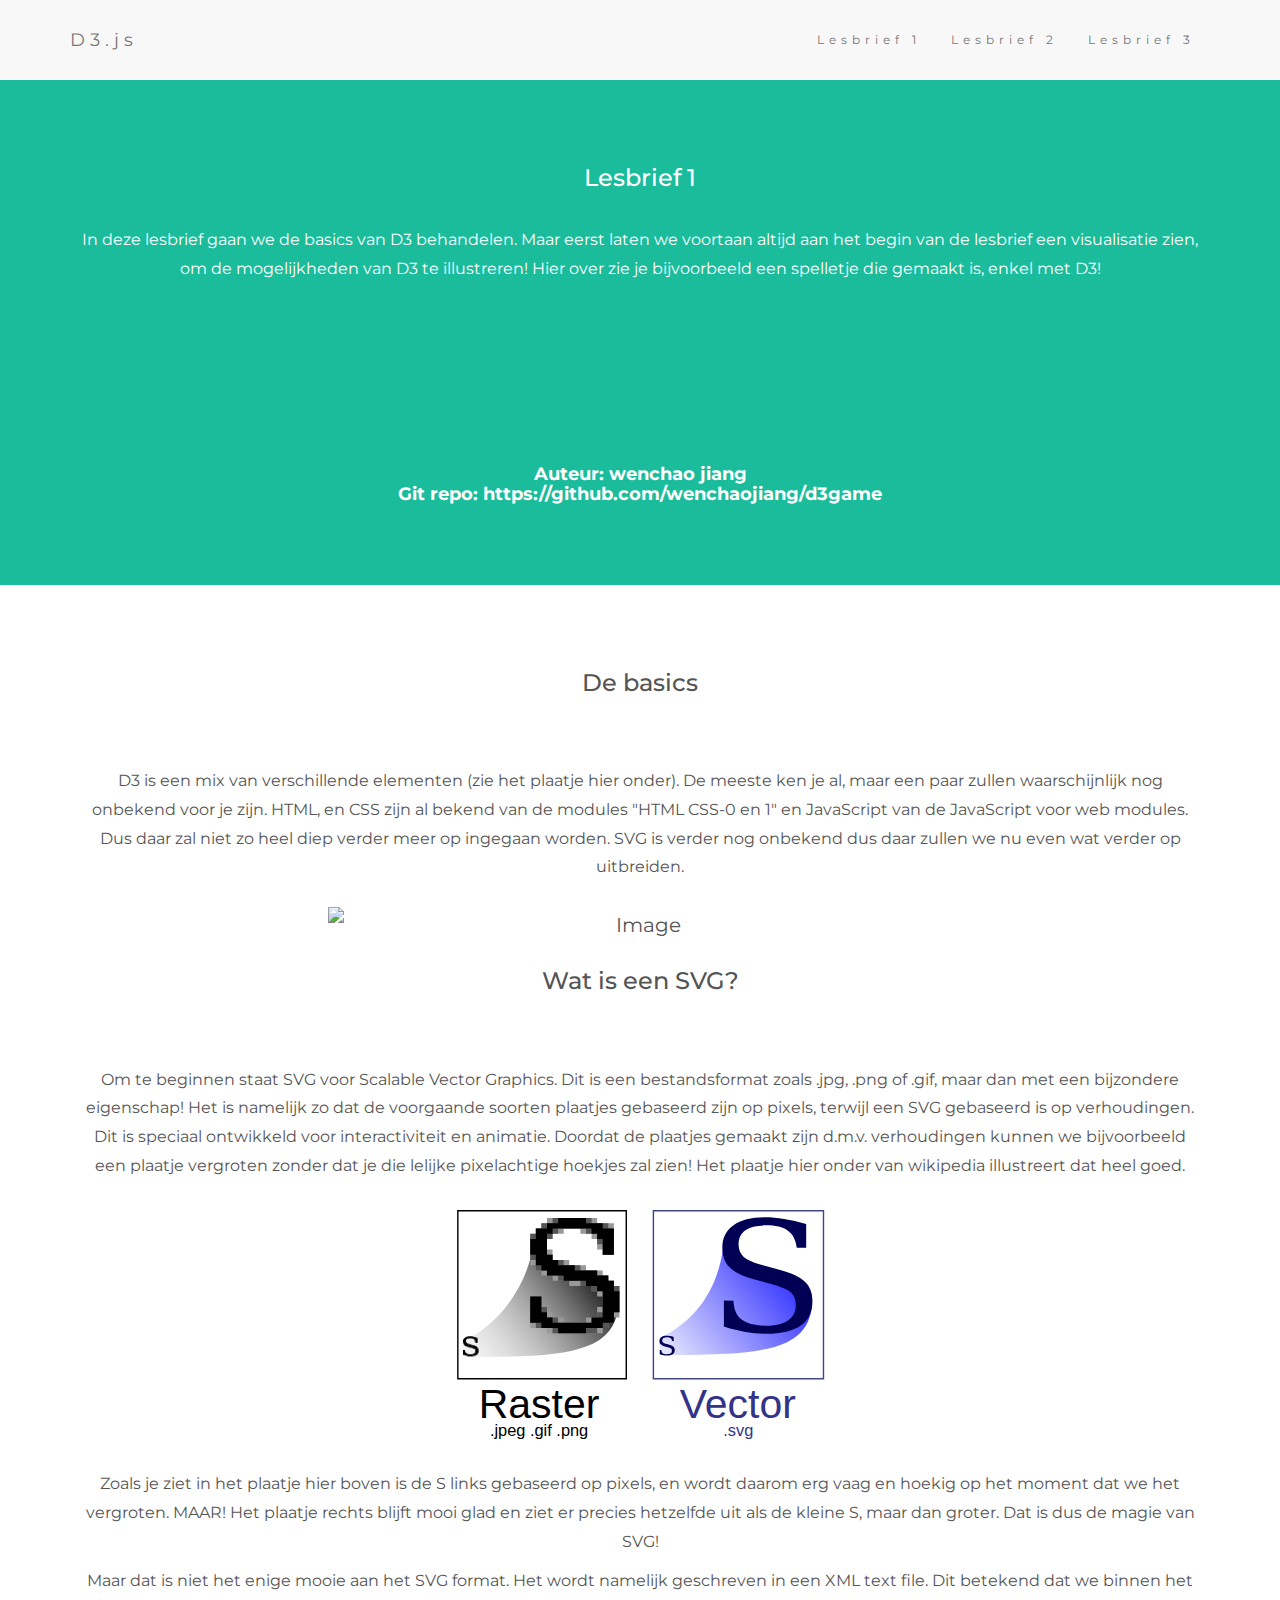
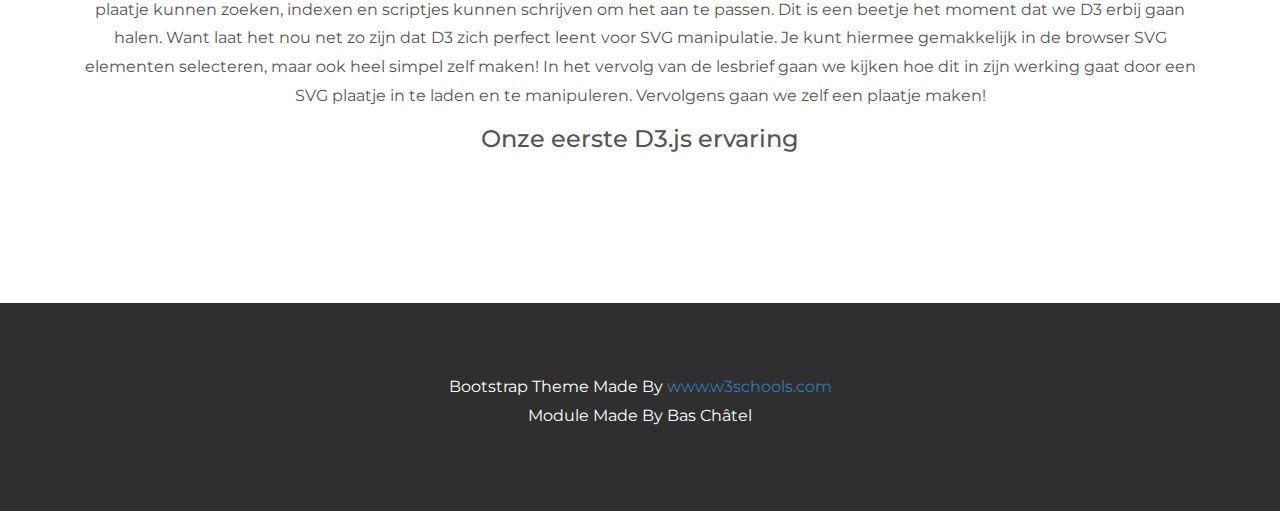
==== lesbrieven/lesbrief_1.html @ f6dfb0a8 "alles erop" ====
<!DOCTYPE html>
<html lang="en">
<head>
  <!-- Theme Made By www.w3schools.com - No Copyright -->
  <title>D3.js module</title>
  <meta charset="utf-8">
  <meta name="viewport" content="width=device-width, initial-scale=1">
  <link rel="stylesheet" href="https://maxcdn.bootstrapcdn.com/bootstrap/3.3.7/css/bootstrap.min.css">
  <link href="https://fonts.googleapis.com/css?family=Montserrat" rel="stylesheet">
  <script src="https://ajax.googleapis.com/ajax/libs/jquery/3.2.1/jquery.min.js"></script>
  <script src="https://maxcdn.bootstrapcdn.com/bootstrap/3.3.7/js/bootstrap.min.js"></script>
  <link rel="stylesheet" href="../css/style.css">
</head>
<body>

<!-- Navbar -->
<nav class="navbar navbar-default">
  <div class="container">
    <div class="navbar-header">
      <button type="button" class="navbar-toggle" data-toggle="collapse" data-target="#myNavbar">
        <span class="icon-bar"></span>
        <span class="icon-bar"></span>
        <span class="icon-bar"></span>
      </button>
      <a class="navbar-brand" href="../montessori_test.html">D3.js</a>
    </div>
    <div class="collapse navbar-collapse" id="myNavbar">
      <ul class="nav navbar-nav navbar-right">
        <li><a href="lesbrief_1.html">Lesbrief 1</a></li>
        <li><a href="lesbrief_2.html">Lesbrief 2</a></li>
        <li><a href="lesbrief_3.html">Lesbrief 3</a></li>
      </ul>
    </div>
  </div>
</nav>

<!-- First Container -->
<div class="container-fluid bg-1 text-center">
  <h3 class="margin">Lesbrief 1</h3>
  <p>In deze lesbrief gaan we de basics van D3 behandelen. Maar eerst laten we voortaan altijd aan het begin van de lesbrief een visualisatie zien, om de mogelijkheden van D3 te illustreren! Hier over zie je bijvoorbeeld een spelletje die gemaakt is, enkel met D3!</p>
  <svg id="game"></svg>
  <h4><strong>Auteur: wenchao jiang <br> Git repo: https://github.com/wenchaojiang/d3game </strong></h4>
  <script src="http://d3js.org/d3.v3.min.js" charset="utf-8"></script>
  <script src="http://ajax.googleapis.com/ajax/libs/jquery/1.11.0/jquery.min.js"></script>
  <script src="../js/d3_games.js" ></script>
</div>

<!-- Third Container (Grid) -->
<div class="container-fluid bg-3 text-center">
  <h3 class="margin">De basics</h3><br>
  <p>D3 is een mix van verschillende elementen (zie het plaatje hier onder). De meeste ken je al, maar een paar zullen waarschijnlijk nog onbekend voor je zijn. HTML, en CSS zijn al bekend van de modules "HTML CSS-0 en 1" en JavaScript van de JavaScript voor web modules. Dus daar zal niet zo heel diep verder meer op ingegaan worden. SVG is verder nog onbekend dus daar zullen we nu even wat verder op uitbreiden.</p>
  <img src="../images/d3_components.jpg" class="img-responsive d3_pics" style="width:50%" alt="Image">

  <h3 class="margin">Wat is een SVG?</h3><br>
  <p>Om te beginnen staat SVG voor Scalable Vector Graphics. Dit is een bestandsformat zoals .jpg, .png of .gif, maar dan met een bijzondere eigenschap! Het is namelijk zo dat de voorgaande soorten plaatjes gebaseerd zijn op pixels, terwijl een SVG gebaseerd is op verhoudingen. Dit is speciaal ontwikkeld voor interactiviteit en animatie. Doordat de plaatjes gemaakt zijn d.m.v. verhoudingen kunnen we bijvoorbeeld een plaatje vergroten zonder dat je die lelijke pixelachtige hoekjes zal zien! Het plaatje hier onder van wikipedia illustreert dat heel goed.</p>
  <img src="../images/Bitmap_VS_SVG.svg" class="img-responsive d3_pics" style="width:30%" alt="Image">
  <p>Zoals je ziet in het plaatje hier boven is de S links gebaseerd op pixels, en wordt daarom erg vaag en hoekig op het moment dat we het vergroten. MAAR! Het plaatje rechts blijft mooi glad en ziet er precies hetzelfde uit als de kleine S, maar dan groter. Dat is dus de magie van SVG!</p>
  <p>Maar dat is niet het enige mooie aan het SVG format. Het wordt namelijk geschreven in een XML text file. Dit betekend dat we binnen het plaatje kunnen zoeken, indexen en scriptjes kunnen schrijven om het aan te passen. Dit is een beetje het moment dat we D3 erbij gaan halen. Want laat het nou net zo zijn dat D3 zich perfect leent voor SVG manipulatie. Je kunt hiermee gemakkelijk in de browser SVG elementen selecteren, maar ook heel simpel zelf maken! In het vervolg van de lesbrief gaan we kijken hoe dit in zijn werking gaat door een SVG plaatje in te laden en te manipuleren. Vervolgens gaan we zelf een plaatje maken!</p>

  <h3 class="margin">Onze eerste D3.js ervaring</h3><br>
  <p></p>
  <div id="creeper"></div>
  <script>

    var svg = d3.select("#creeper").append("svg:svg")
    .attr("xlink:href", "../images/creeper.svg")
    .attr("align", "center")
    .attr("width", "100%")
    .attr("height", "100%");

    // var g = svg.append("g");

    // var img = g.append("svg:svg")
    //     .attr("xlink:href", "../images/creeper.svg")
    //     .attr("align", "center");


  </script>

</div>
<!-- Footer -->
<footer class="container-fluid bg-4 text-center">
  <p>Bootstrap Theme Made By <a href="https://www.w3schools.com">www.w3schools.com</a><br> Module Made By Bas Châtel</p> 
</footer>

</body>
</html>
---- css/style.css ----
/* Format X and Y Axis */
.axis_scatter path,
.axis_scatter line {
    fill: none;
    stroke: black;
    shape-rendering: crispEdges;
}

.axis_scatter text {
    font-family: sans-serif;
    font-size: 11px;
}

body {
    font: 20px Montserrat, sans-serif;
    line-height: 1.8;
    color: #f5f6f7;
}
p {font-size: 16px;
    margin-left: 5%;
    margin-right: 5%;}
.margin {margin-bottom: 35px;
         margin-top: 15px}
.bg-1 {
    background-color: #1abc9c; /* Green */
    color: #ffffff;
}
.bg-2 {
    background-color: #474e5d; /* Dark Blue */
    color: #ffffff;
}
.bg-3 {
    background-color: #ffffff; /* White */
    color: #555555;
}
.bg-4 {
    background-color: #2f2f2f; /* Black Gray */
    color: #fff;
}
.container-fluid {
    padding-top: 70px;
    padding-bottom: 70px;
}
.navbar {
    padding-top: 15px;
    padding-bottom: 15px;
    border: 0;
    border-radius: 0;
    margin-bottom: 0;
    font-size: 12px;
    letter-spacing: 5px;
}
.navbar-nav  li a:hover {
    color: #1abc9c !important;
}

.bar {
  fill: steelblue;
}

.bar:hover {
  fill: brown;
}

.axis--x path {
  display: none;
}

.d3_pics {
    display: block;
    margin: 0 auto;
    margin-top: 25px;
    margin-bottom: 25px;
}
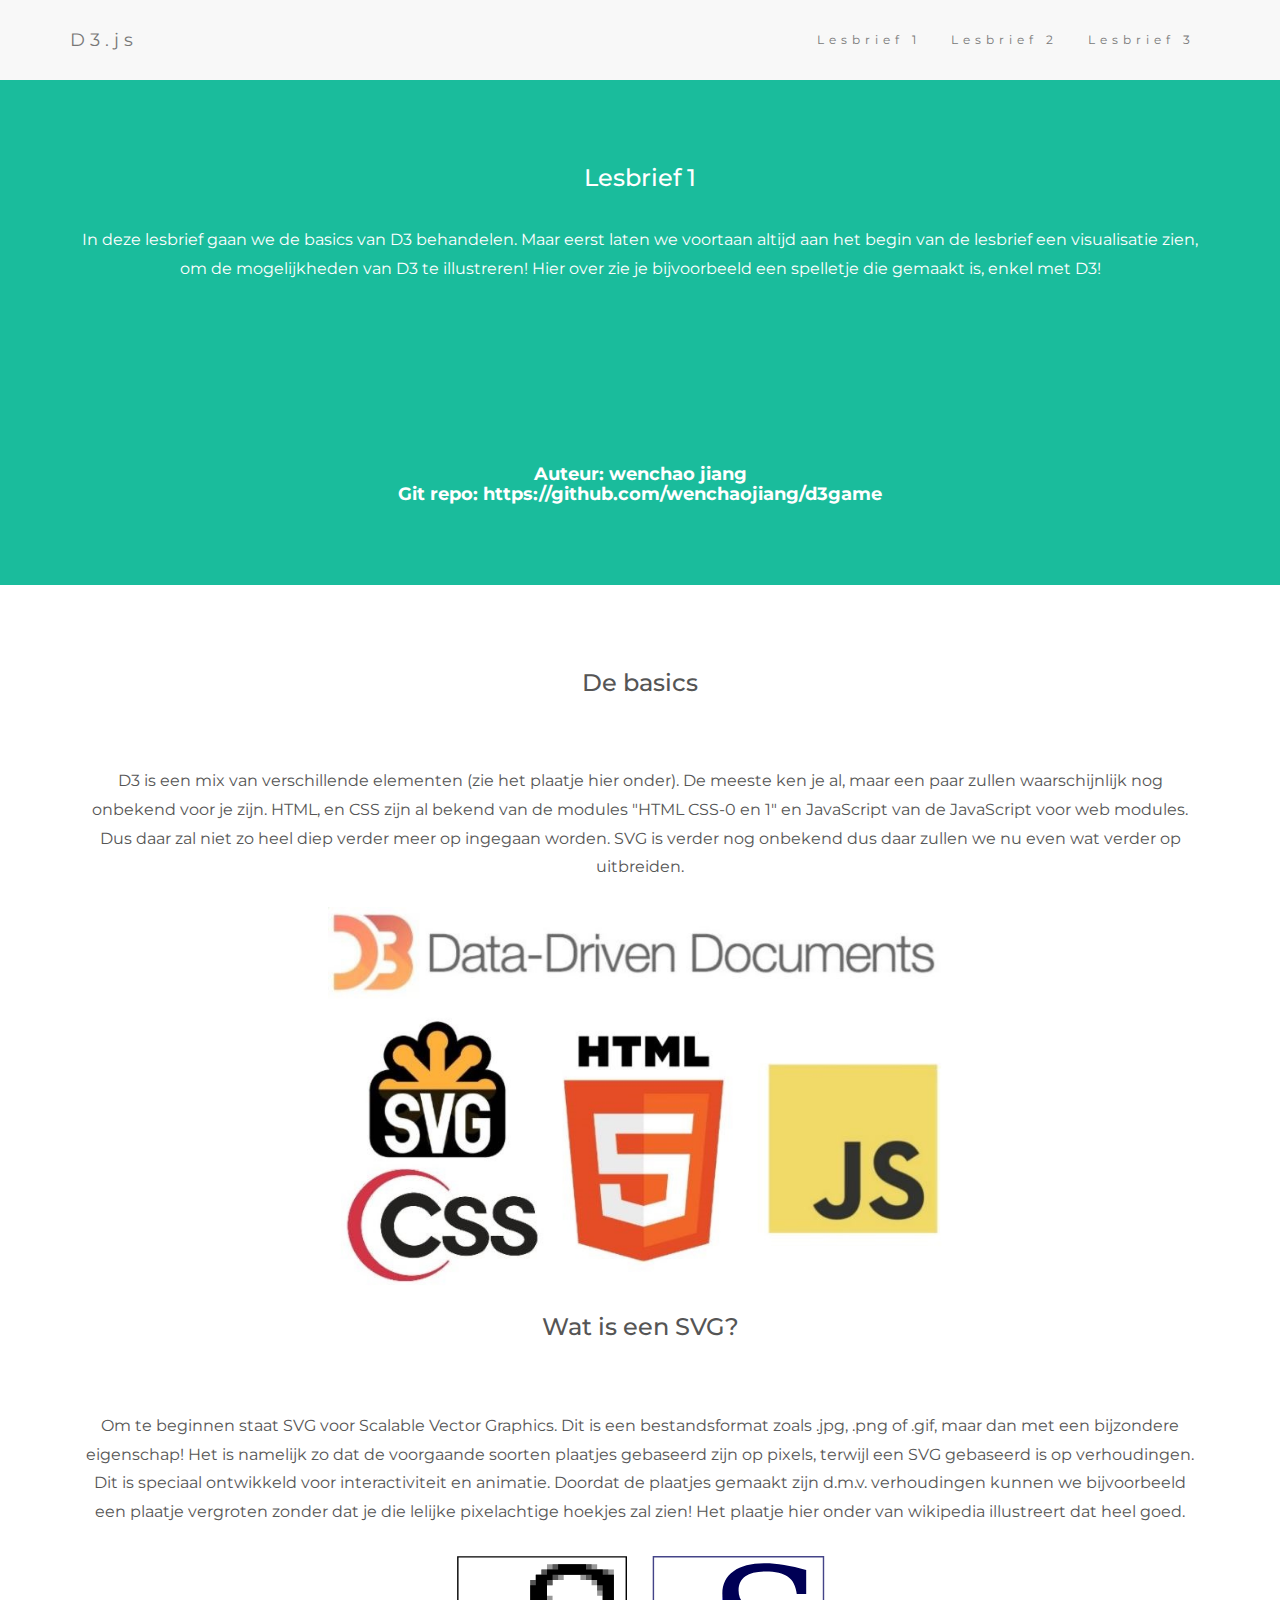
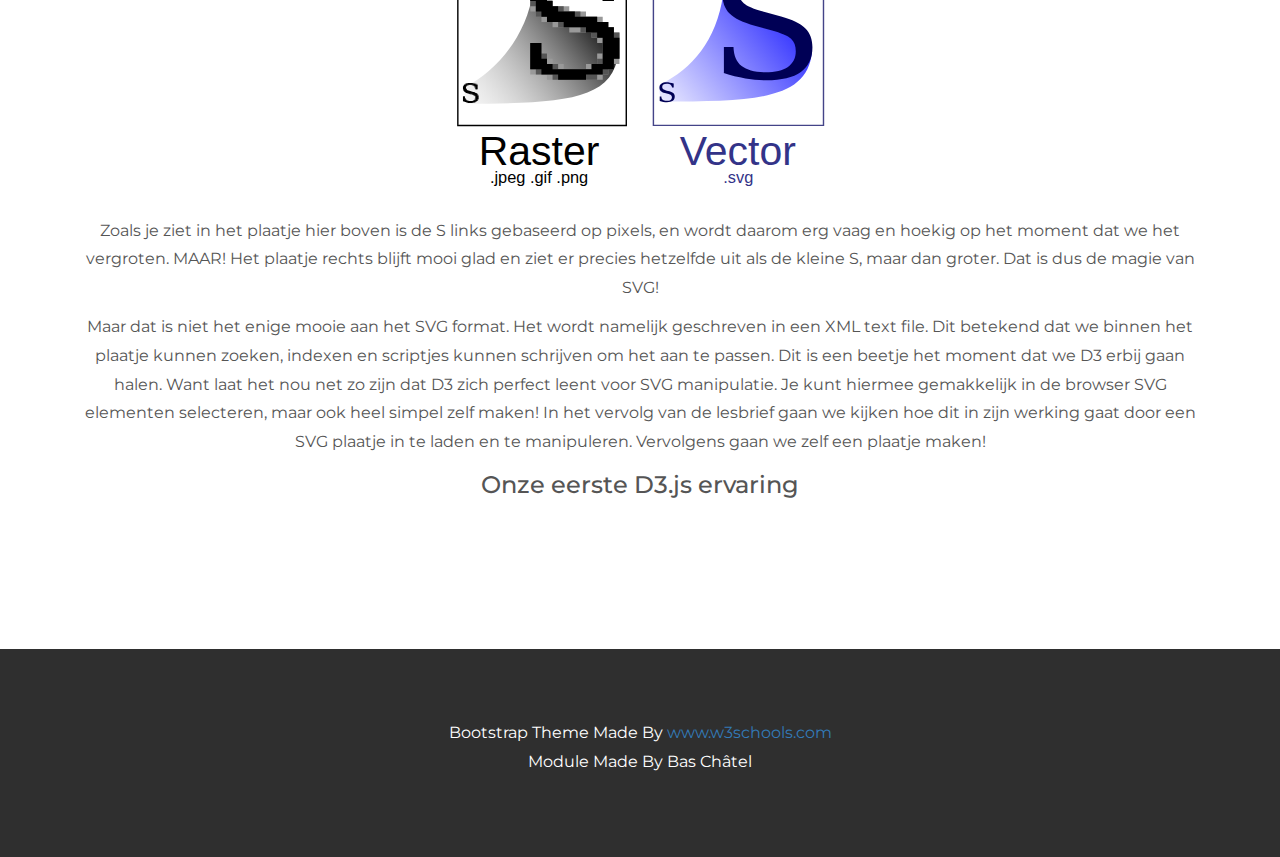
==== commit f58e051e: "test" ====
--- a/lesbrieven/lesbrief_1.html
+++ b/lesbrieven/lesbrief_1.html
@@ -40,8 +40,8 @@
   <p>In deze lesbrief gaan we de basics van D3 behandelen. Maar eerst laten we voortaan altijd aan het begin van de lesbrief een visualisatie zien, om de mogelijkheden van D3 te illustreren! Hier over zie je bijvoorbeeld een spelletje die gemaakt is, enkel met D3!</p>
   <svg id="game"></svg>
   <h4><strong>Auteur: wenchao jiang <br> Git repo: https://github.com/wenchaojiang/d3game </strong></h4>
-  <script src="http://d3js.org/d3.v3.min.js" charset="utf-8"></script>
-  <script src="http://ajax.googleapis.com/ajax/libs/jquery/1.11.0/jquery.min.js"></script>
+  <script src="https://d3js.org/d3.v3.min.js" charset="utf-8"></script>
+  <script src="https://ajax.googleapis.com/ajax/libs/jquery/1.11.0/jquery.min.js"></script>
   <script src="../js/d3_games.js" ></script>
 </div>
 
@@ -49,7 +49,7 @@
 <div class="container-fluid bg-3 text-center">
   <h3 class="margin">De basics</h3><br>
   <p>D3 is een mix van verschillende elementen (zie het plaatje hier onder). De meeste ken je al, maar een paar zullen waarschijnlijk nog onbekend voor je zijn. HTML, en CSS zijn al bekend van de modules "HTML CSS-0 en 1" en JavaScript van de JavaScript voor web modules. Dus daar zal niet zo heel diep verder meer op ingegaan worden. SVG is verder nog onbekend dus daar zullen we nu even wat verder op uitbreiden.</p>
-  <img src="../images/d3_components.jpg" class="img-responsive d3_pics" style="width:50%" alt="Image">
+  <img src="../images/d3_components.JPG" class="img-responsive d3_pics" style="width:50%" alt="Image">
 
   <h3 class="margin">Wat is een SVG?</h3><br>
   <p>Om te beginnen staat SVG voor Scalable Vector Graphics. Dit is een bestandsformat zoals .jpg, .png of .gif, maar dan met een bijzondere eigenschap! Het is namelijk zo dat de voorgaande soorten plaatjes gebaseerd zijn op pixels, terwijl een SVG gebaseerd is op verhoudingen. Dit is speciaal ontwikkeld voor interactiviteit en animatie. Doordat de plaatjes gemaakt zijn d.m.v. verhoudingen kunnen we bijvoorbeeld een plaatje vergroten zonder dat je die lelijke pixelachtige hoekjes zal zien! Het plaatje hier onder van wikipedia illustreert dat heel goed.</p>
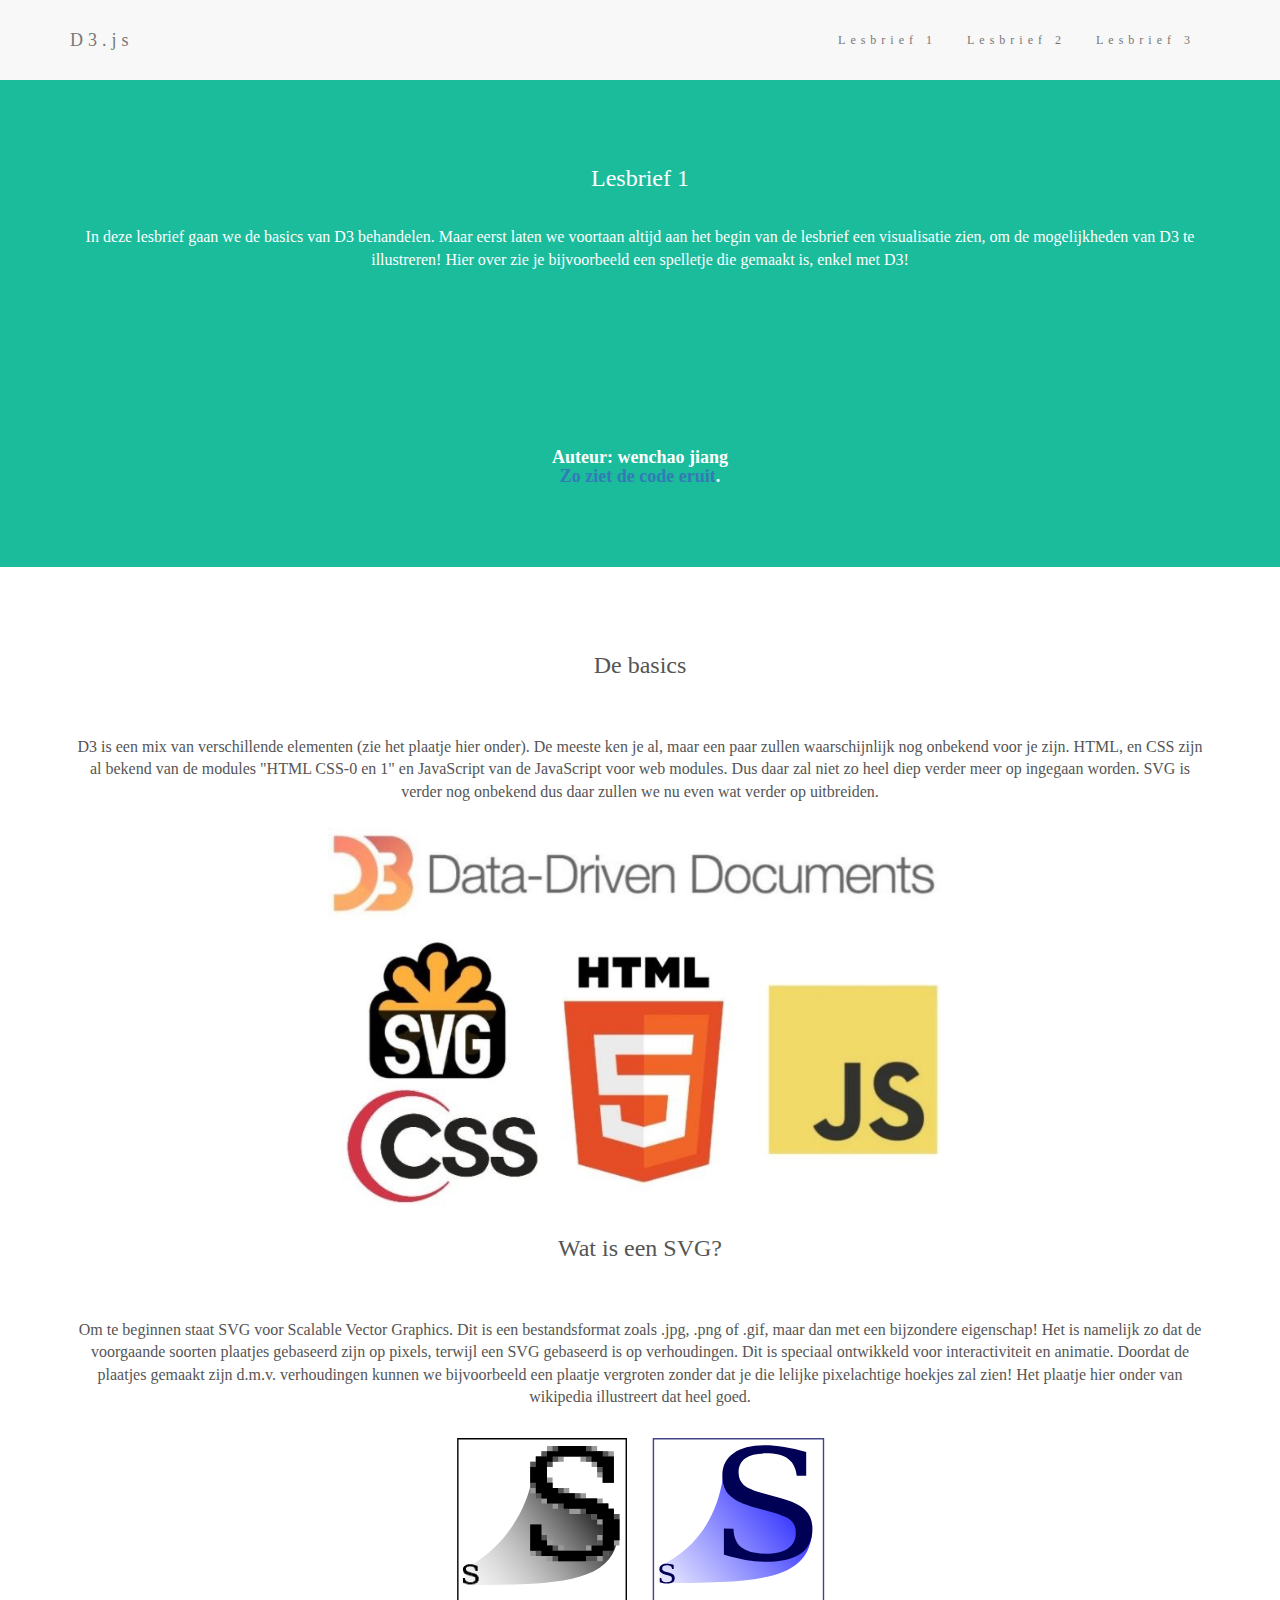
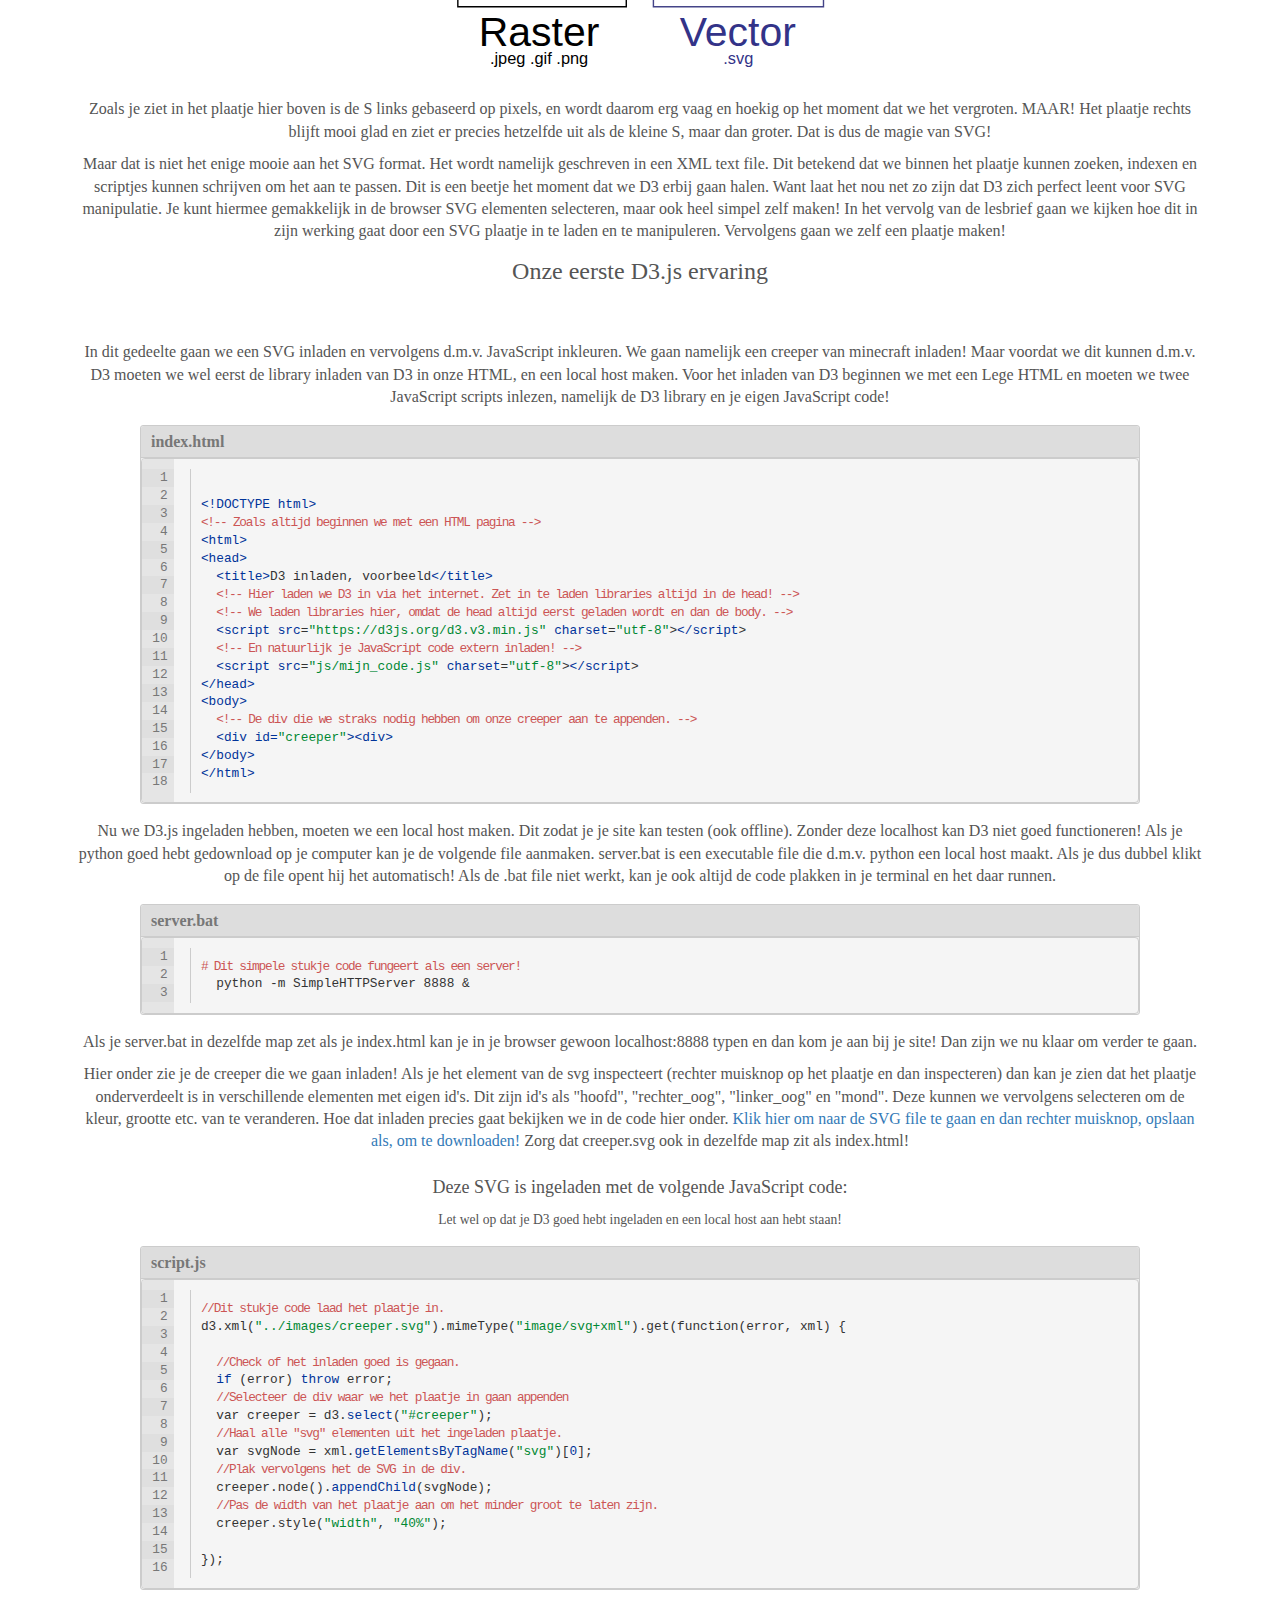
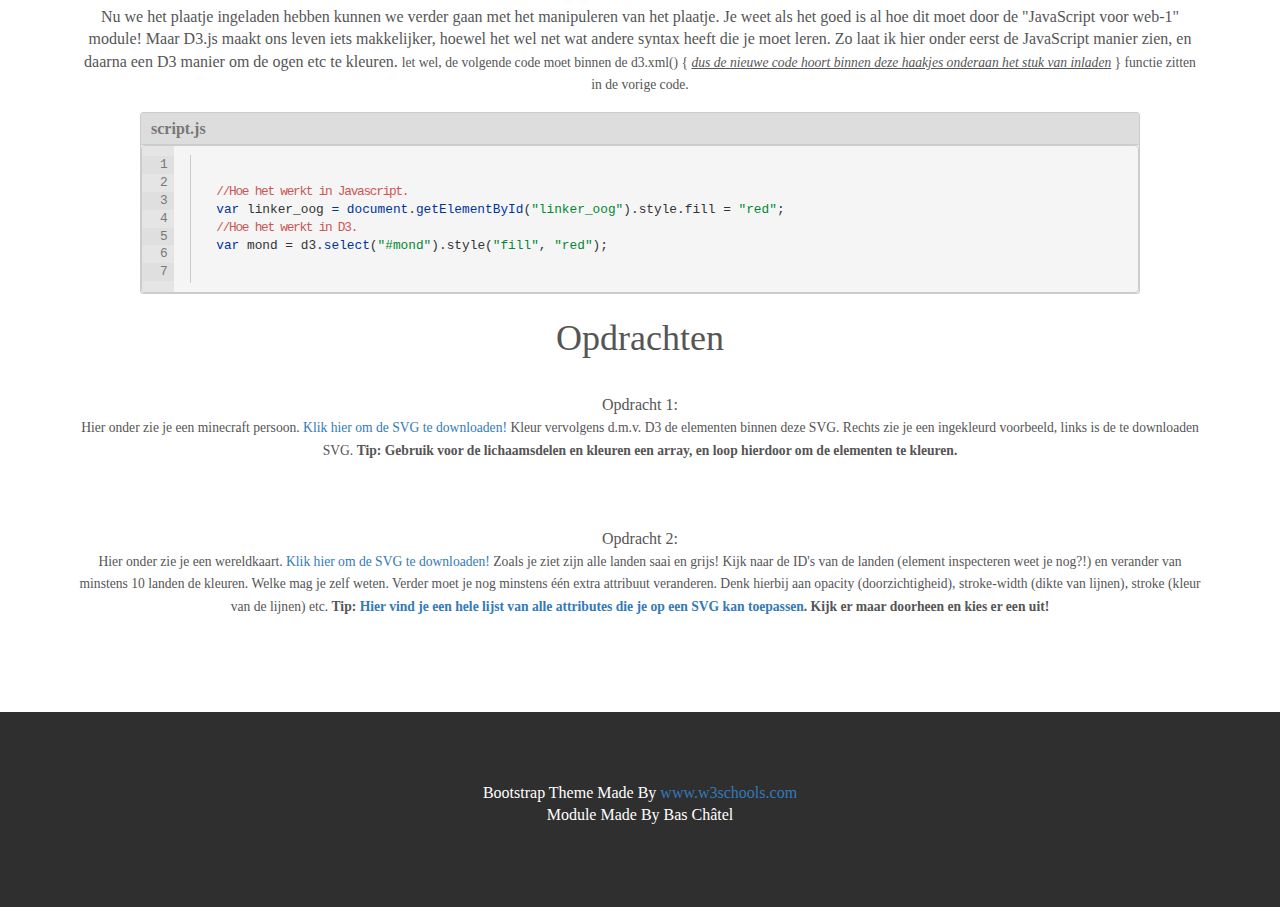
==== commit 5b24143d: "changes" ====
--- a/lesbrieven/lesbrief_1.html
+++ b/lesbrieven/lesbrief_1.html
@@ -10,6 +10,8 @@
   <script src="https://ajax.googleapis.com/ajax/libs/jquery/3.2.1/jquery.min.js"></script>
   <script src="https://maxcdn.bootstrapcdn.com/bootstrap/3.3.7/js/bootstrap.min.js"></script>
   <link rel="stylesheet" href="../css/style.css">
+  <link rel="stylesheet" href="../css/codeblock.css">
+  <script src="../js/codeblock.js"></script>
 </head>
 <body>
 
@@ -22,7 +24,7 @@
         <span class="icon-bar"></span>
         <span class="icon-bar"></span>
       </button>
-      <a class="navbar-brand" href="../montessori_test.html">D3.js</a>
+      <a class="navbar-brand" href="../index.html">D3.js</a>
     </div>
     <div class="collapse navbar-collapse" id="myNavbar">
       <ul class="nav navbar-nav navbar-right">
@@ -39,7 +41,7 @@
   <h3 class="margin">Lesbrief 1</h3>
   <p>In deze lesbrief gaan we de basics van D3 behandelen. Maar eerst laten we voortaan altijd aan het begin van de lesbrief een visualisatie zien, om de mogelijkheden van D3 te illustreren! Hier over zie je bijvoorbeeld een spelletje die gemaakt is, enkel met D3!</p>
   <svg id="game"></svg>
-  <h4><strong>Auteur: wenchao jiang <br> Git repo: https://github.com/wenchaojiang/d3game </strong></h4>
+  <h4><strong>Auteur: wenchao jiang <br> <a href="https://github.com/wenchaojiang/d3game">Zo ziet de code eruit</a>. </strong></h4>
   <script src="https://d3js.org/d3.v3.min.js" charset="utf-8"></script>
   <script src="https://ajax.googleapis.com/ajax/libs/jquery/1.11.0/jquery.min.js"></script>
   <script src="../js/d3_games.js" ></script>
@@ -58,30 +60,185 @@
   <p>Maar dat is niet het enige mooie aan het SVG format. Het wordt namelijk geschreven in een XML text file. Dit betekend dat we binnen het plaatje kunnen zoeken, indexen en scriptjes kunnen schrijven om het aan te passen. Dit is een beetje het moment dat we D3 erbij gaan halen. Want laat het nou net zo zijn dat D3 zich perfect leent voor SVG manipulatie. Je kunt hiermee gemakkelijk in de browser SVG elementen selecteren, maar ook heel simpel zelf maken! In het vervolg van de lesbrief gaan we kijken hoe dit in zijn werking gaat door een SVG plaatje in te laden en te manipuleren. Vervolgens gaan we zelf een plaatje maken!</p>
 
   <h3 class="margin">Onze eerste D3.js ervaring</h3><br>
-  <p></p>
-  <div id="creeper"></div>
+  <p>In dit gedeelte gaan we een SVG inladen en vervolgens d.m.v. JavaScript inkleuren. We gaan namelijk een creeper van minecraft inladen! Maar voordat we dit kunnen d.m.v. D3 moeten we wel eerst de library inladen van D3 in onze HTML, en een local host maken. Voor het inladen van D3 beginnen we met een Lege HTML en moeten we twee JavaScript scripts inlezen, namelijk de D3 library en je eigen JavaScript code!</p>
+
+<figure>
+      <figcaption id="example1-caption">index.html</figcaption>
+<pre
+  aria-describedby="example1-description"
+  aria-labelledby="example1-caption"><code
+  contenteditable="true"
+  tabindex="0"
+  spellcheck="false">
+<b>&lt;!DOCTYPE html&gt;</b>
+<i>&lt;!-- Zoals altijd beginnen we met een HTML pagina --&gt;</i>
+<b>&lt;html&gt;</b>
+<b>&lt;head&gt;</b>
+  <b>&lt;title&gt;</b>D3 inladen, voorbeeld<b>&lt;/title&gt;</b>
+  <i>&lt;!-- Hier laden we D3 in via het internet. Zet in te laden libraries altijd in de head! --&gt;</i>
+  <i>&lt;!-- We laden libraries hier, omdat de head altijd eerst geladen wordt en dan de body. --&gt;</i>
+  <b>&lt;<strong>script</strong> src</b>=<u>"https://d3js.org/d3.v3.min.js"</u> <b>charset</b>=<u>"utf-8"</u>&gt;<strong>&lt;/script</strong>&gt;
+  <i>&lt;!-- En natuurlijk je JavaScript code extern inladen! --&gt;</i>
+  <b>&lt;<strong>script</strong> src</b>=<u>"js/mijn_code.js"</u> <b>charset</b>=<u>"utf-8"</u>&gt;<strong>&lt;/script</strong>&gt;
+<b>&lt;/head&gt;</b>
+<b>&lt;body&gt;</b>
+  <i>&lt;!-- De div die we straks nodig hebben om onze creeper aan te appenden. --&gt;</i>
+  <b>&lt;div id=</b><u>"creeper"</u><b>&gt;&lt;div&gt;</b>
+<b>&lt;/body&gt;</b>
+<b>&lt;/html&gt;</b>
+</code></pre>
+    </figure>
+
+<p>Nu we D3.js ingeladen hebben, moeten we een local host maken. Dit zodat je je site kan testen (ook offline). Zonder deze localhost kan D3 niet goed functioneren! Als je python goed hebt gedownload op je computer kan je de volgende file aanmaken. server.bat is een executable file die d.m.v. python een local host maakt. Als je dus dubbel klikt op de file opent hij het automatisch! Als de .bat file niet werkt, kan je ook altijd de code plakken in je terminal en het daar runnen.</p>
+
+<figure>
+      <figcaption id="example1-caption">server.bat</figcaption>
+<pre
+  aria-describedby="example1-description"
+  aria-labelledby="example1-caption"><code
+  contenteditable="true"
+  tabindex="0"
+  spellcheck="false"><i># Dit simpele stukje code fungeert als een server!</i>
+  python -m SimpleHTTPServer 8888 &amp;
+</code></pre>
+    </figure>
+
+<p>Als je server.bat in dezelfde map zet als je index.html kan je in je browser gewoon localhost:8888 typen en dan kom je aan bij je site! Dan zijn we nu klaar om verder te gaan.</p>
+
+<p>Hier onder zie je de creeper die we gaan inladen! Als je het element van de svg inspecteert (rechter muisknop op het plaatje en dan inspecteren) dan kan je zien dat het plaatje onderverdeelt is in verschillende elementen met eigen id's. Dit zijn id's als "hoofd", "rechter_oog", "linker_oog" en "mond". Deze kunnen we vervolgens selecteren om de kleur, grootte etc. van te veranderen. Hoe dat inladen precies gaat bekijken we in de code hier onder. <a target="_blank" href="../images/creeper.svg" title="download svg file">Klik hier om naar de SVG file te gaan en dan rechter muisknop, opslaan als, om te downloaden!</a> Zorg dat creeper.svg ook in dezelfde map zit als index.html!</p>
+
+  <div id="creeper" class="d3_pics"></div>
   <script>
 
-    var svg = d3.select("#creeper").append("svg:svg")
-    .attr("xlink:href", "../images/creeper.svg")
-    .attr("align", "center")
-    .attr("width", "100%")
-    .attr("height", "100%");
-
-    // var g = svg.append("g");
-
-    // var img = g.append("svg:svg")
-    //     .attr("xlink:href", "../images/creeper.svg")
-    //     .attr("align", "center");
-
+    d3.xml("../images/creeper.svg").mimeType("image/svg+xml").get(function(error, xml) {
+      if (error) throw error;
+      var creeper = d3.select("#creeper");
+      var svgNode = xml.getElementsByTagName("svg")[0];
+      creeper.node().appendChild(svgNode);
+      creeper.style("width", "40%");
+    });
 
   </script>
+
+  <h4>Deze SVG is ingeladen met de volgende JavaScript code:</h4>
+  <p><small>Let wel op dat je D3 goed hebt ingeladen en een local host aan hebt staan!</small></p>
+
+<figure>
+<figcaption id="example1-caption">script.js</figcaption>
+<pre
+  aria-describedby="example1-description"
+  aria-labelledby="example1-caption"><code
+  contenteditable="true"
+  tabindex="0"
+  spellcheck="false"><i>//Dit stukje code laad het plaatje in.</i>
+d3.xml(<u>"../images/creeper.svg"</u>).mimeType(<u>"image/svg+xml"</u>).get(function(error, xml) {
+
+  <i>//Check of het inladen goed is gegaan.</i>
+  <b>if</b> (error) <b>throw</b> error;
+  <i>//Selecteer de div waar we het plaatje in gaan appenden</i>
+  var creeper = d3.<b>select</b>(<u>"#creeper"</u>);
+  <i>//Haal alle "svg" elementen uit het ingeladen plaatje.</i>
+  var svgNode = xml.<b>getElementsByTagName</b>(<u>"svg"</u>)[<b>0</b>];
+  <i>//Plak vervolgens het de SVG in de div.</i>
+  creeper.node().<b>appendChild</b>(svgNode);
+  <i>//Pas de width van het plaatje aan om het minder groot te laten zijn.</i>
+  creeper.style(<u>"width"</u>, <u>"40%"</u>);
+
+});
+</code></pre>
+    </figure>
+
+<p>Nu we het plaatje ingeladen hebben kunnen we verder gaan met het manipuleren van het plaatje. Je weet als het goed is al hoe dit moet door de "JavaScript voor web-1" module! Maar D3.js maakt ons leven iets makkelijker, hoewel het wel net wat andere syntax heeft die je moet leren. Zo laat ik hier onder eerst de JavaScript manier zien, en daarna een D3 manier om de ogen etc te kleuren. <small>let wel, de volgende code moet binnen de d3.xml() { <u><i>dus de nieuwe code hoort binnen deze haakjes onderaan het stuk van inladen</i></u> } functie zitten in de vorige code.</small></p>
+
+<figure>
+<figcaption id="example1-caption">script.js</figcaption>
+<pre
+  aria-describedby="example1-description"
+  aria-labelledby="example1-caption"><code
+  contenteditable="true"
+  tabindex="0"
+  spellcheck="false">
+  <i>//Hoe het werkt in Javascript.</i>
+  <strong>var</strong> linker_oog <b>= document</b>.<b>getElementById</b>(<u>"linker_oog"</u>).style.fill = <u>"red"</u>;
+  <i>//Hoe het werkt in D3.</i>
+  <strong>var</strong> mond = d3.<b>select</b>(<u>"#mond"</u>).style(<u>"fill"</u>, <u>"red"</u>);
+
+</code></pre>
+    </figure>
+
+<div id="creeper_color" class="d3_pics"></div>
+
+<script>
+
+  d3.xml("../images/creeper.svg").mimeType("image/svg+xml").get(function(error, xml) {
+    if (error) throw error;
+    var creeper = d3.select("#creeper_color");
+    var svgNode = xml.getElementsByTagName("svg")[0];
+    creeper.node().appendChild(svgNode);
+    creeper.style("width", "40%");
+
+    var linker_oog = document.getElementById("creeper_color").querySelector("#linker_oog");
+    linker_oog.style.fill = "yellow";
+    d3.select("#creeper_color #mond").style("fill", "red");
+  });
+
+</script>
+
+<h1 class="margin">Opdrachten</h1>
+<p>Opdracht 1:<br>
+<small>Hier onder zie je een minecraft persoon. <a target="_blank" href="../images/creeper.svg" title="download svg file">Klik hier om de SVG te downloaden!</a> Kleur vervolgens d.m.v. D3 de elementen binnen deze SVG. Rechts zie je een ingekleurd voorbeeld, links is de te downloaden SVG. <strong>Tip: Gebruik voor de lichaamsdelen en kleuren een array, en loop hierdoor om de elementen te kleuren.</strong></small></p>
+<div id="wrapper">
+  <div id="minecraft_person_white" class="d3_pics wrapper_first"></div>
+  <div id="minecraft_person" class="d3_pics wrapper_second"></div>
+</div>
+<script>
+var lichaamsdelen = ["#broek", "#t_shirt", "#linker_oog_wit", "#rechter_oog_wit", "#linker_oog_kleur", "#rechter_oog_kleur", "#neus", "#mond_persoon", "#haar", "#gezicht", "#linker_schoen", "#rechter_schoen", "#linker_arm", "#rechter_arm"];
+var kleuren = ["purple", "red", "white", "white", "steelblue", "steelblue", "brown", "brown", "yellow", "green", "black", "white", "brown", "brown"];
+  d3.xml("../images/minecraft_person.svg").mimeType("image/svg+xml").get(function(error, xml) {
+    if (error) throw error;
+    var creeper = d3.select("#minecraft_person");
+    var svgNode = xml.getElementsByTagName("svg")[0];
+    creeper.node().appendChild(svgNode);
+    creeper.style("width", "20%");
+    for (var i = lichaamsdelen.length - 1; i >= 0; i--) {
+      d3.select(lichaamsdelen[i]).style("fill", kleuren[i]);
+    }
+
+  });
+
+d3.xml("../images/minecraft_person.svg").mimeType("image/svg+xml").get(function(error, xml) {
+    if (error) throw error;
+    var creeper = d3.select("#minecraft_person_white");
+    var svgNode = xml.getElementsByTagName("svg")[0];
+    creeper.node().appendChild(svgNode);
+    creeper.style("width", "20%");
+});
+</script>
+
+<p>Opdracht 2:<br>
+<small>Hier onder zie je een wereldkaart. <a target="_blank" href="../images/world.svg" title="download svg file">Klik hier om de SVG te downloaden!</a> Zoals je ziet zijn alle landen saai en grijs! Kijk naar de ID's van de landen (element inspecteren weet je nog?!) en verander van minstens 10 landen de kleuren. Welke mag je zelf weten. Verder moet je nog minstens één extra attribuut veranderen. Denk hierbij aan opacity (doorzichtigheid), stroke-width (dikte van lijnen), stroke (kleur van de lijnen) etc. <strong>Tip: <a href="https://developer.mozilla.org/en-US/docs/Web/SVG/Attribute">Hier vind je een hele lijst van alle attributes die je op een SVG kan toepassen</a>. Kijk er maar doorheen en kies er een uit!</strong></small></p>
+<div id="world" class="d3_pics"></div>
+<script>
+
+d3.xml("../images/world.svg").mimeType("image/svg+xml").get(function(error, xml) {
+    if (error) throw error;
+    var world = d3.select("#world");
+    var svgNode = xml.getElementsByTagName("svg")[0];
+    world.node().appendChild(svgNode);
+    d3.select("#svg2").style("width", "90%").style("max-height", "400px");
+
+    var wereld = d3.select("#CA");
+    wereld.style("fill", "red");
+    var usa = d3.select("#US");
+    usa.attr("stroke-width", "10px").attr("stroke", "purple").attr("opacity", "0.6");
+});
+</script>
 
 </div>
 <!-- Footer -->
 <footer class="container-fluid bg-4 text-center">
-  <p>Bootstrap Theme Made By <a href="https://www.w3schools.com">www.w3schools.com</a><br> Module Made By Bas Châtel</p> 
+  <p>Bootstrap Theme Made By <a href="https://www.w3schools.com">www.w3schools.com</a><br> Module Made By Bas Châtel</p>
 </footer>
-
+<script src="../js/codeblock_post.js"></script>
 </body>
 </html>
--- a/css/style.css
+++ b/css/style.css
@@ -71,4 +71,27 @@
     margin: 0 auto;
     margin-top: 25px;
     margin-bottom: 25px;
+}
+
+#wrapper {
+    text-align: center;
+}
+
+.wrapper_first {
+    display: inline-block;
+    margin-right: 20px;
+}
+
+.wrapper_second {
+    display: inline-block;
+}
+
+.links line {
+  stroke: #999;
+  stroke-opacity: 0.6;
+}
+
+.nodes circle {
+  stroke: #fff;
+  stroke-width: 1.5px;
 }--- a/css/codeblock.css
+++ b/css/codeblock.css
@@ -0,0 +1,193 @@
+html, body
+{
+  margin:0;
+  padding:0;
+  
+  background:#f5f5f5;
+  color:#444;
+  
+  font:normal normal normal 100%/1.4 georgia, serif;
+}
+main
+{
+  display:block;
+  
+  width:55%;
+  min-width:18em;
+  margin:2em auto;
+}
+
+
+
+figure
+{
+  text-align: left;
+  display:block;
+  
+  margin:1em 0;
+  margin-right: 10%;
+  margin-left: 10%;
+
+  border:1px solid #ccc;
+  border-radius:3px;
+
+  background:#eee;
+}
+
+figure figcaption
+{
+  display:block;
+  
+  padding:5px 10px 4px 10px;
+
+  border-bottom:1px solid #ccc;
+  border-radius:3px 3px 0 0;
+  
+  font-weight:bold;
+  
+  background:#ddd;
+  color:#777;
+}
+
+
+
+pre, pre *
+{
+  font:normal normal normal 1em/1.4 monaco, courier, monospace;
+}
+pre
+{
+  font-size:0.8em;
+}
+pre, pre code, pre samp
+{
+  display:block;
+  margin:0;
+  
+  cursor:text;
+}
+pre code, pre samp
+{
+  /* enforce white-space for IE7 */
+  white-space:pre;
+  
+  /* enforce word-wrap for mobile safari */
+  word-wrap:normal;
+  
+  padding:10px;
+
+  -moz-tab-size:4;
+  -o-tab-size:4;
+  tab-size:4;
+  
+  overflow-x:auto;
+}
+
+/* additional focus rules to provide a visual cue */
+pre [contenteditable]:focus
+{
+  border-radius:0 0 3px 0;
+
+  background:#fff;
+  
+  outline:none;
+
+  box-shadow:inset 0 1px 4px 1px rgba(0,0,0,0.5);
+}
+
+pre.line-numbers
+{
+  position:relative;
+}
+pre.line-numbers code, 
+pre.line-numbers samp
+{
+  margin-left:3em;
+  
+  border-left:1px solid #ccc;
+}
+
+pre.line-numbers > div
+{
+  display:block;
+  
+  position:absolute;
+  top:0;
+  left:0;
+  
+  height:100%;
+
+  border-radius:0 0 0 3px;
+  
+  background:#e5e5e5;
+
+  overflow:hidden;
+
+  counter-reset:line;
+}
+
+pre.line-numbers > div > span
+{
+  display:block;
+  width:2.5em;
+  padding:0 0.5em 0 0;
+  
+  text-align:right;
+
+  color:#777;
+
+  overflow:hidden;
+  
+  counter-increment:line;
+}
+pre.line-numbers > div > span::before
+{
+  content:counter(line);
+}
+pre.line-numbers > div > span:first-child
+{
+  margin-top:10px;
+}
+pre.line-numbers > div > span:nth-child(odd)
+{
+  background:#dfdfdf;
+}
+
+@media print
+{
+  pre code
+  {
+    overflow-x:visible;
+    white-space:pre-wrap;
+  }
+  pre.line-numbers div
+  {
+    display:none;
+  }
+  pre.line-numbers > code, 
+  pre.line-numbers > samp
+  {
+    margin-left:0;
+  }
+}
+
+
+
+/* double-up the syntax elements for cross-browser RTF-keystroke support */
+pre b, pre strong
+{
+  font-weight:normal;
+  color:#039;
+}
+pre u, pre u b, pre u strong
+{
+  text-decoration:none;
+  color:#083;
+}
+pre i, pre em, pre i *, pre em *, pre i * *, pre em * *
+{
+  letter-spacing:-0.1em;
+  text-decoration:none;
+  font-style:normal;
+  color:#c55;
+}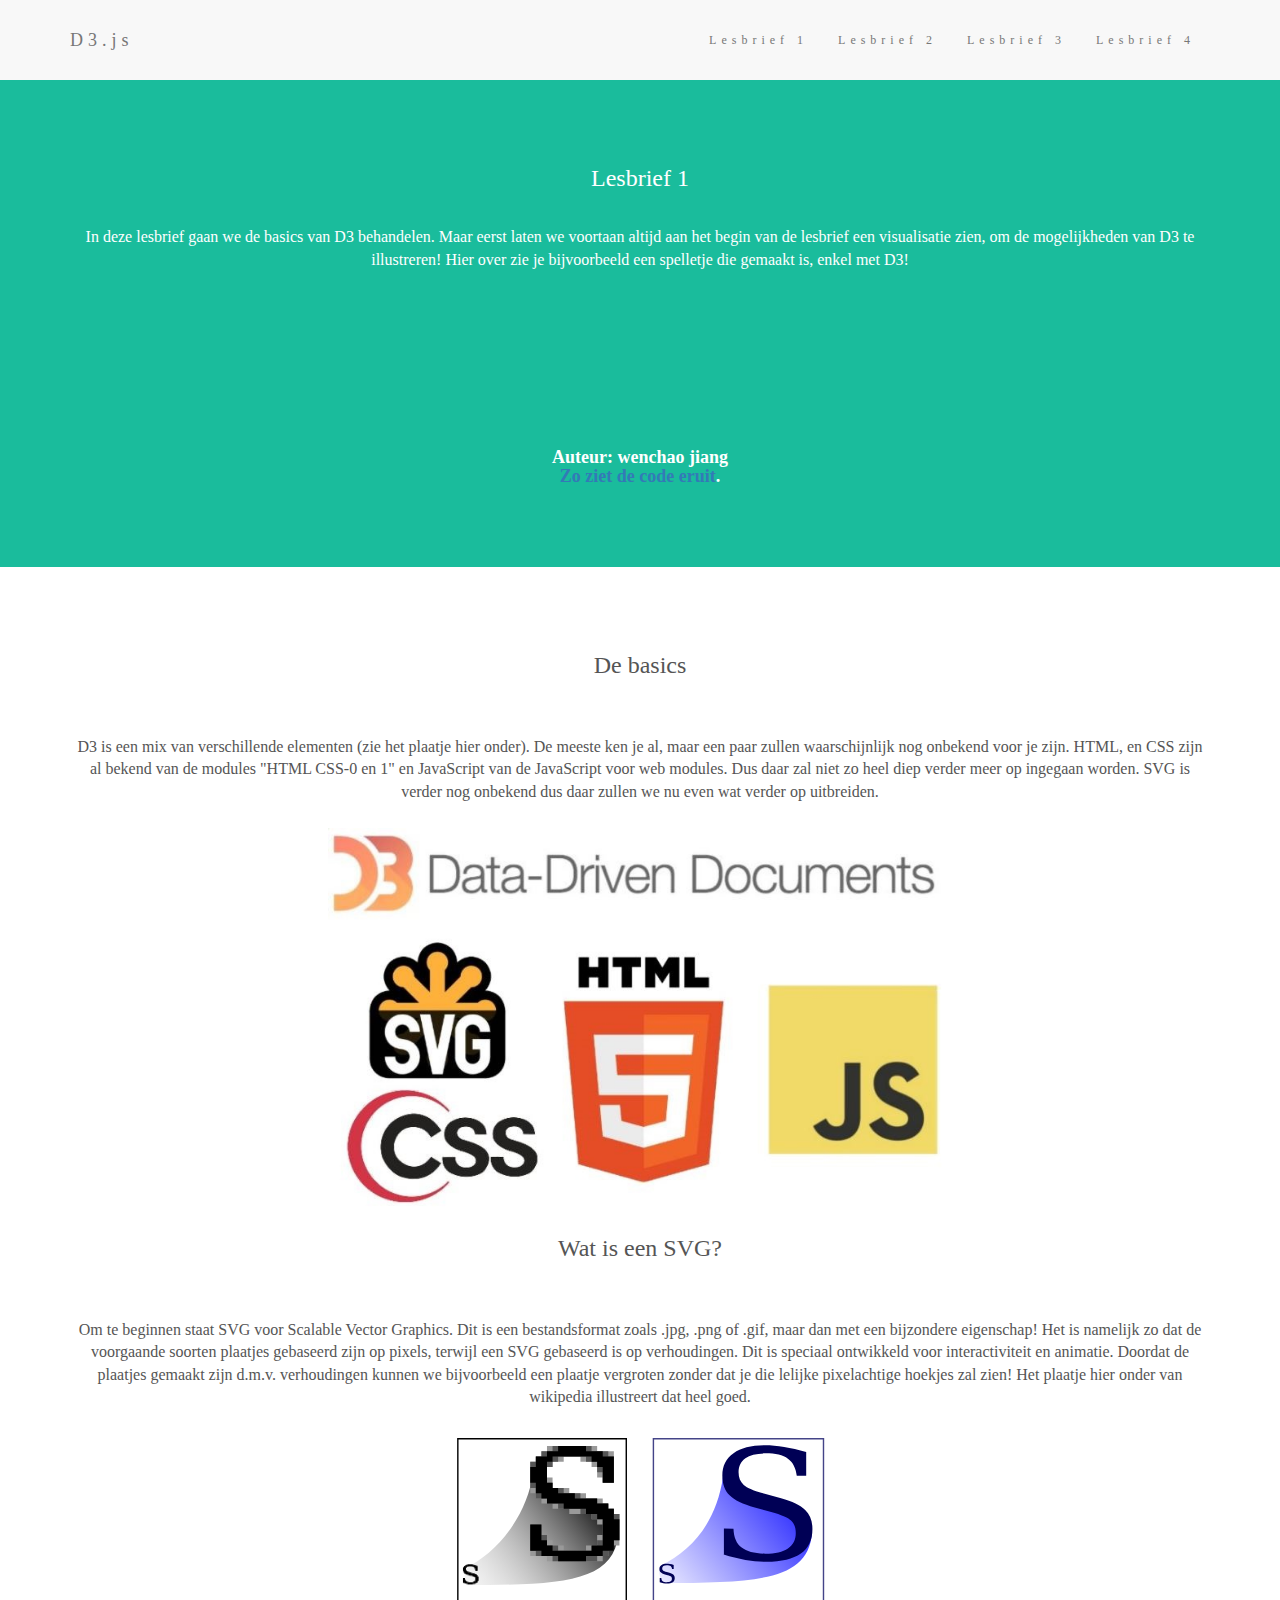
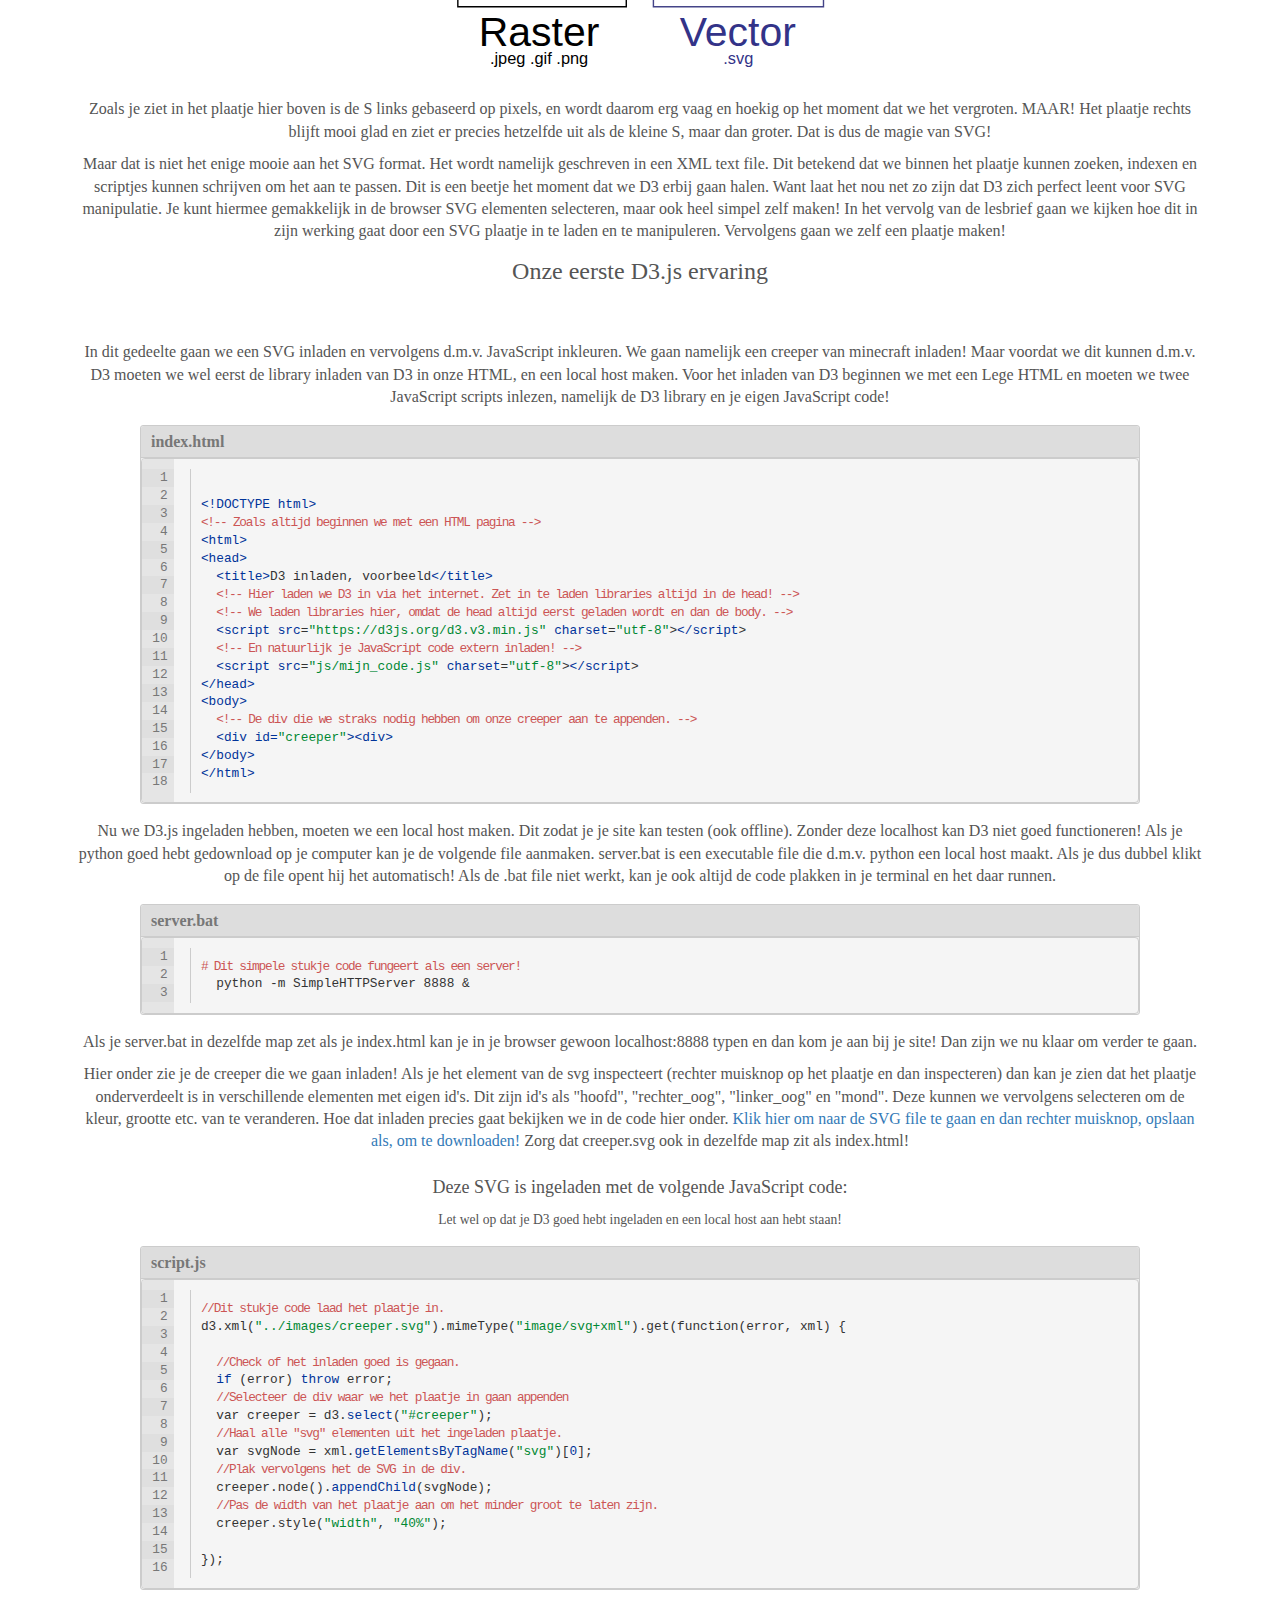
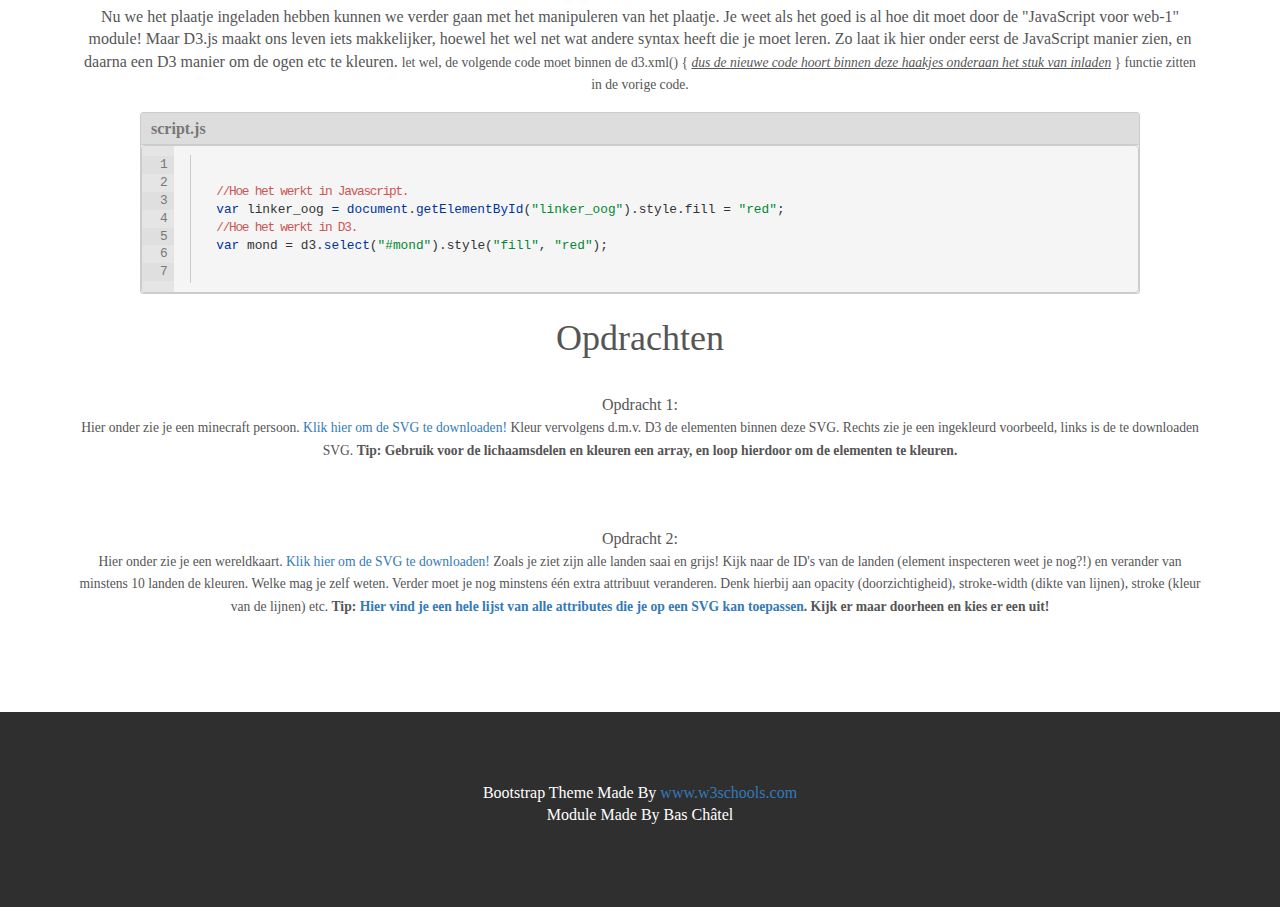
==== commit 19f7db89: "lesbrief 4" ====
--- a/lesbrieven/lesbrief_1.html
+++ b/lesbrieven/lesbrief_1.html
@@ -28,9 +28,10 @@
     </div>
     <div class="collapse navbar-collapse" id="myNavbar">
       <ul class="nav navbar-nav navbar-right">
-        <li><a href="lesbrief_1.html">Lesbrief 1</a></li>
-        <li><a href="lesbrief_2.html">Lesbrief 2</a></li>
-        <li><a href="lesbrief_3.html">Lesbrief 3</a></li>
+        <li><a href="../lesbrieven/lesbrief_1.html">Lesbrief 1</a></li>
+        <li><a href="../lesbrieven/lesbrief_2.html">Lesbrief 2</a></li>
+        <li><a href="../lesbrieven/lesbrief_3.html">Lesbrief 3</a></li>
+        <li><a href="../lesbrieven/lesbrief_4.html">Lesbrief 4</a></li>
       </ul>
     </div>
   </div>
--- a/css/style.css
+++ b/css/style.css
@@ -94,4 +94,47 @@
 .nodes circle {
   stroke: #fff;
   stroke-width: 1.5px;
+}
+
+.preview_svg {
+    margin-top: 30px;
+    margin-bottom: 30px;
+}
+
+.wrappertje { 
+  border : 2px solid #000; 
+  overflow:hidden;
+}
+
+.wrappertje div {
+   min-height: 200px;
+   padding: 10px;
+}
+#wrappertje_first {
+  background-color: gray;
+  float:left; 
+  margin-right:20px;
+  width:140px;
+  border-right:2px solid #000;
+}
+#wrappertje_second { 
+  background-color: white;
+  overflow:hidden;
+  margin:10px;
+  border:2px dashed #ccc;
+  min-height:170px;
+}
+
+@media screen and (max-width: 400px) {
+   #wrappertje_first { 
+    float: none;
+    margin-right:0;
+    width:auto;
+    border:0;
+    border-bottom:2px solid #000;    
+  }
+}
+
+p.text_row {
+    margin-top: 15px;
 }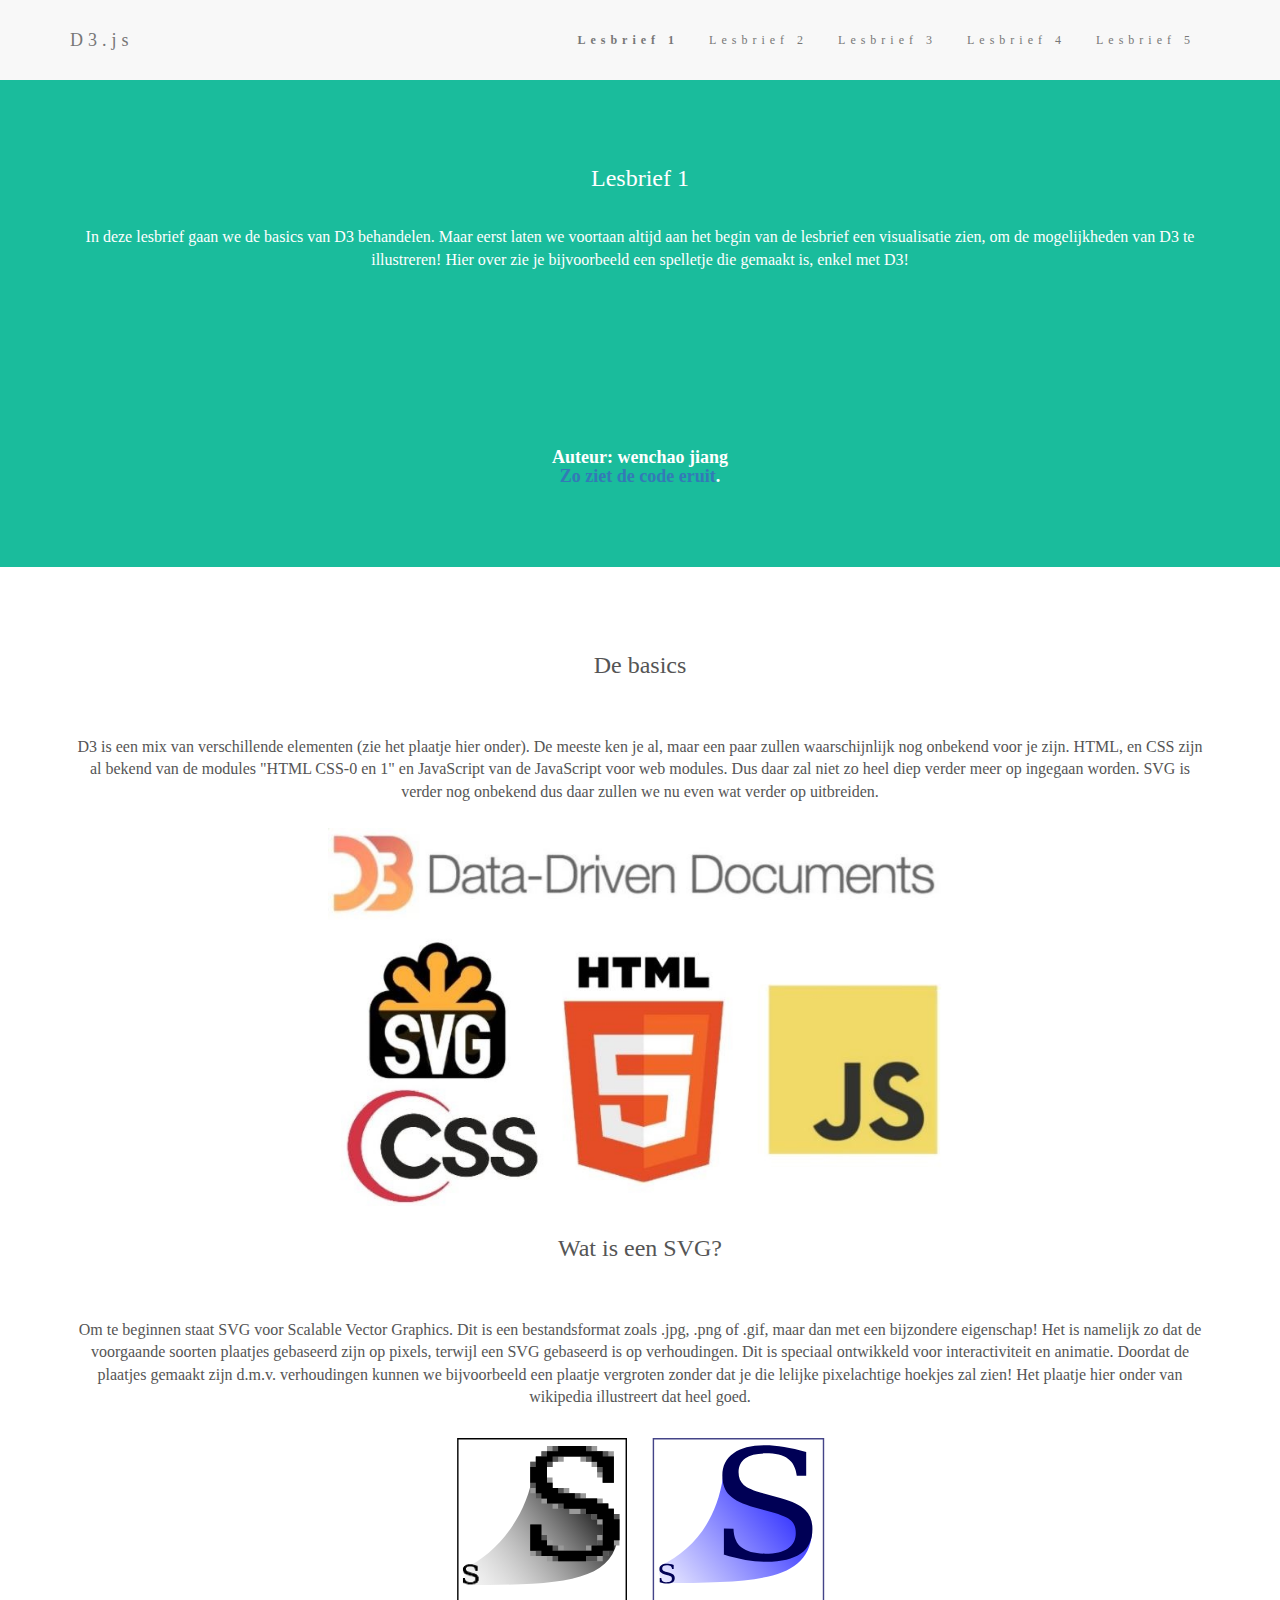
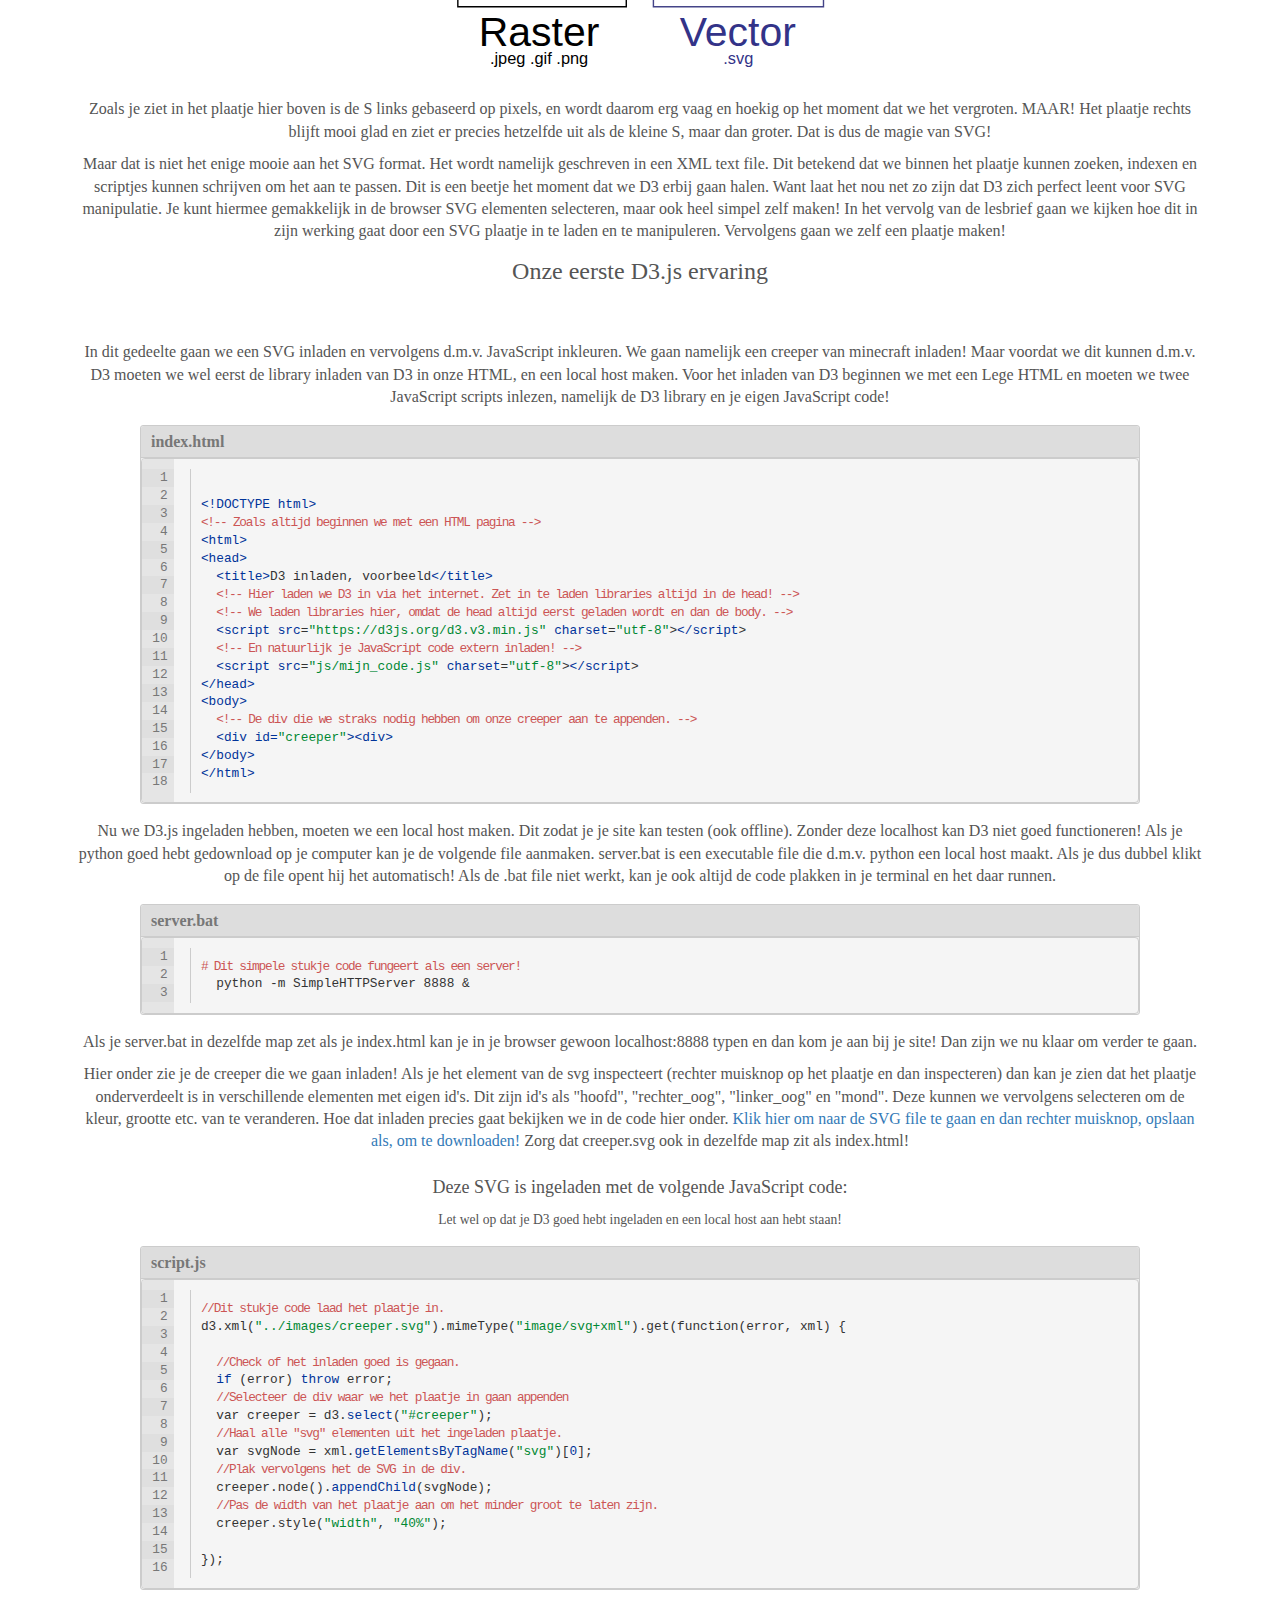
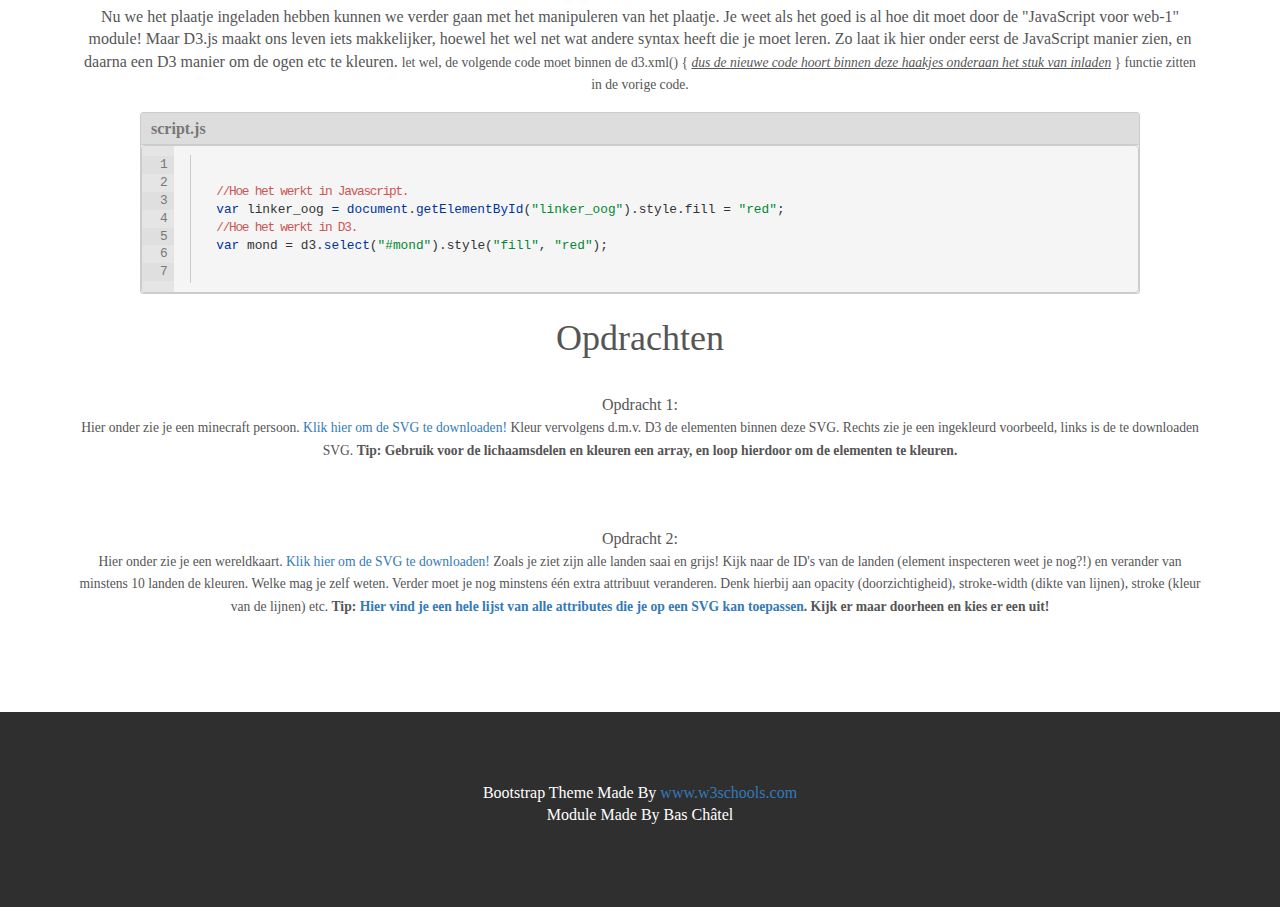
==== commit bfe62224: "lesbrief 4 klaar" ====
--- a/lesbrieven/lesbrief_1.html
+++ b/lesbrieven/lesbrief_1.html
@@ -28,10 +28,11 @@
     </div>
     <div class="collapse navbar-collapse" id="myNavbar">
       <ul class="nav navbar-nav navbar-right">
-        <li><a href="../lesbrieven/lesbrief_1.html">Lesbrief 1</a></li>
+        <li><a class="active" href="#">Lesbrief 1</a></li>
         <li><a href="../lesbrieven/lesbrief_2.html">Lesbrief 2</a></li>
         <li><a href="../lesbrieven/lesbrief_3.html">Lesbrief 3</a></li>
         <li><a href="../lesbrieven/lesbrief_4.html">Lesbrief 4</a></li>
+        <li><a href="../lesbrieven/lesbrief_5.html">Lesbrief 5</a></li>
       </ul>
     </div>
   </div>
--- a/css/style.css
+++ b/css/style.css
@@ -73,6 +73,10 @@
     margin-bottom: 25px;
 }
 
+.active {
+    font-weight:bold;
+}
+
 #wrapper {
     text-align: center;
 }
@@ -101,8 +105,13 @@
     margin-bottom: 30px;
 }
 
-.wrappertje { 
-  border : 2px solid #000; 
+.preview_svg2 {
+    margin-top: 125px;
+    margin-bottom: 30px;
+}
+
+.wrappertje {
+  border : 2px solid #000;
   overflow:hidden;
 }
 
@@ -112,12 +121,12 @@
 }
 #wrappertje_first {
   background-color: gray;
-  float:left; 
+  float:left;
   margin-right:20px;
   width:140px;
   border-right:2px solid #000;
 }
-#wrappertje_second { 
+#wrappertje_second {
   background-color: white;
   overflow:hidden;
   margin:10px;
@@ -126,15 +135,19 @@
 }
 
 @media screen and (max-width: 400px) {
-   #wrappertje_first { 
+   #wrappertje_first {
     float: none;
     margin-right:0;
     width:auto;
     border:0;
-    border-bottom:2px solid #000;    
+    border-bottom:2px solid #000;
   }
 }
 
 p.text_row {
     margin-top: 15px;
+}
+
+.list_item {
+    margin-top:18px
 }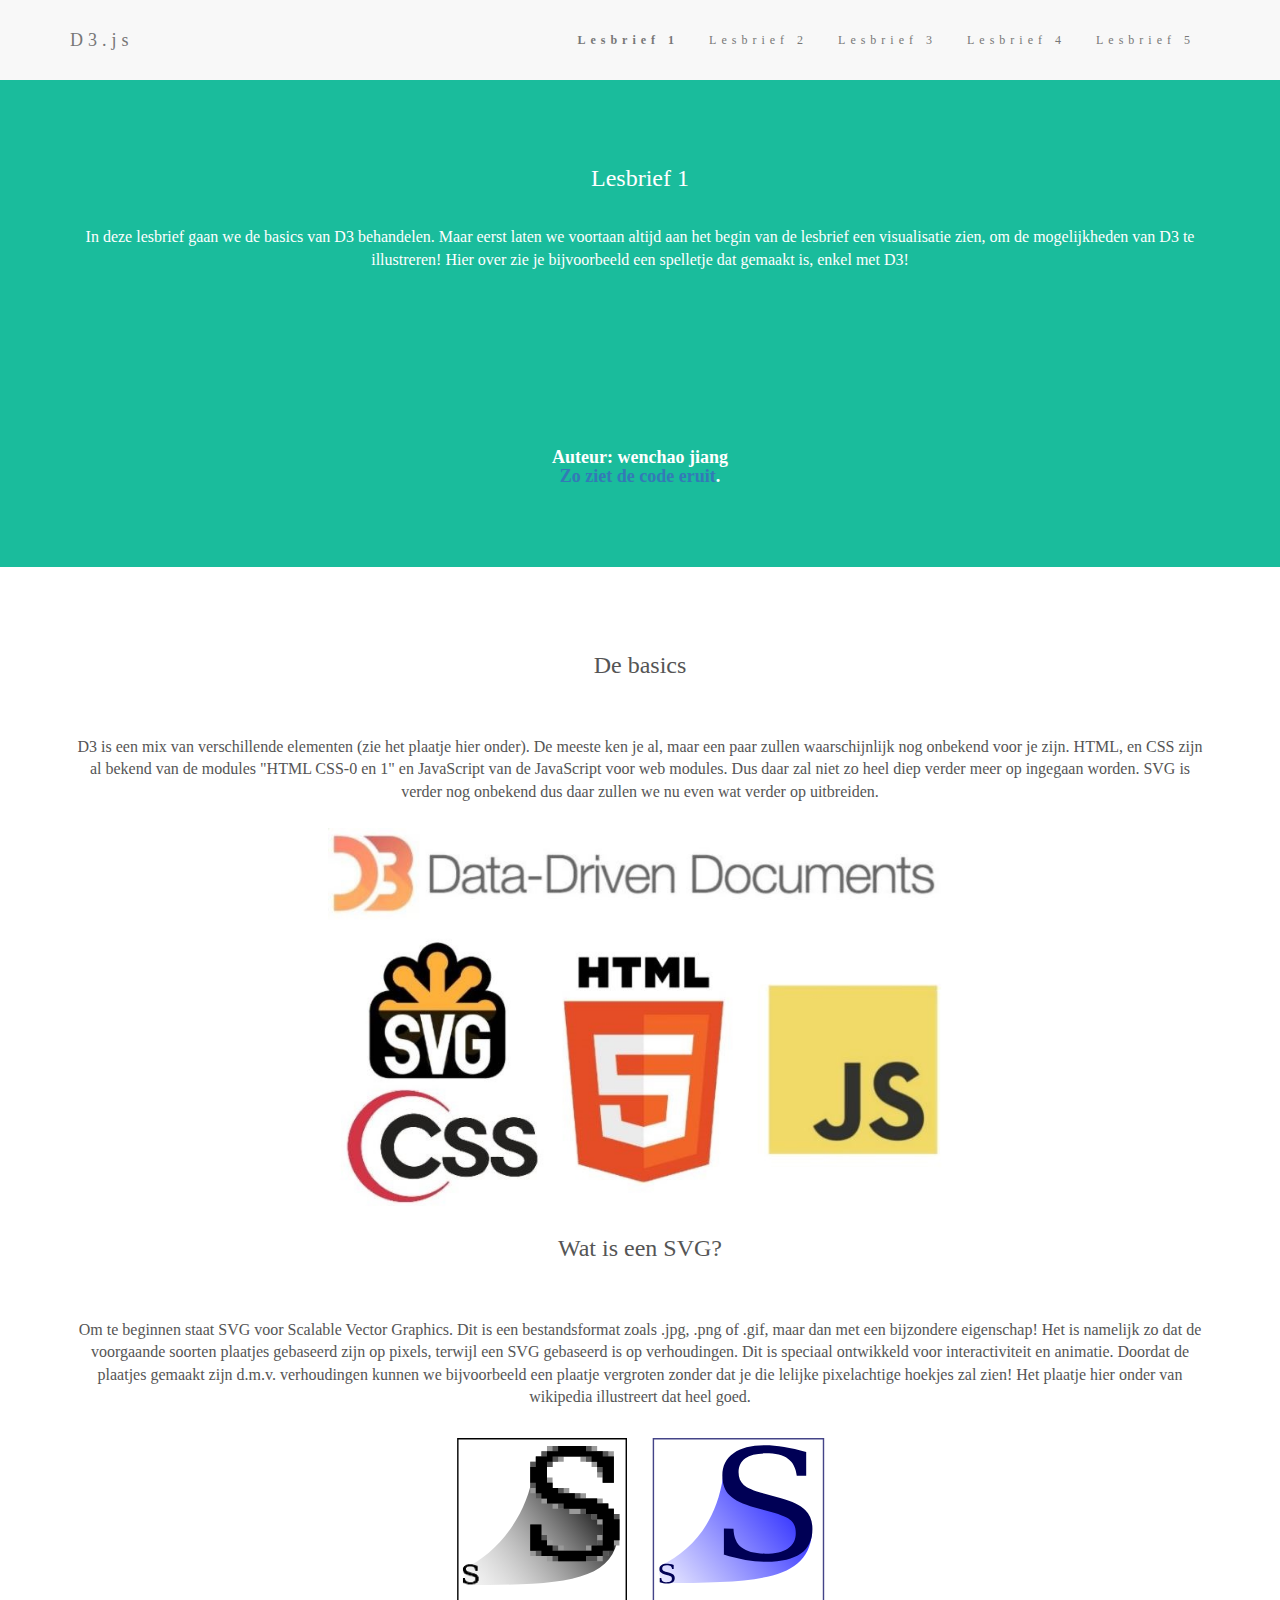
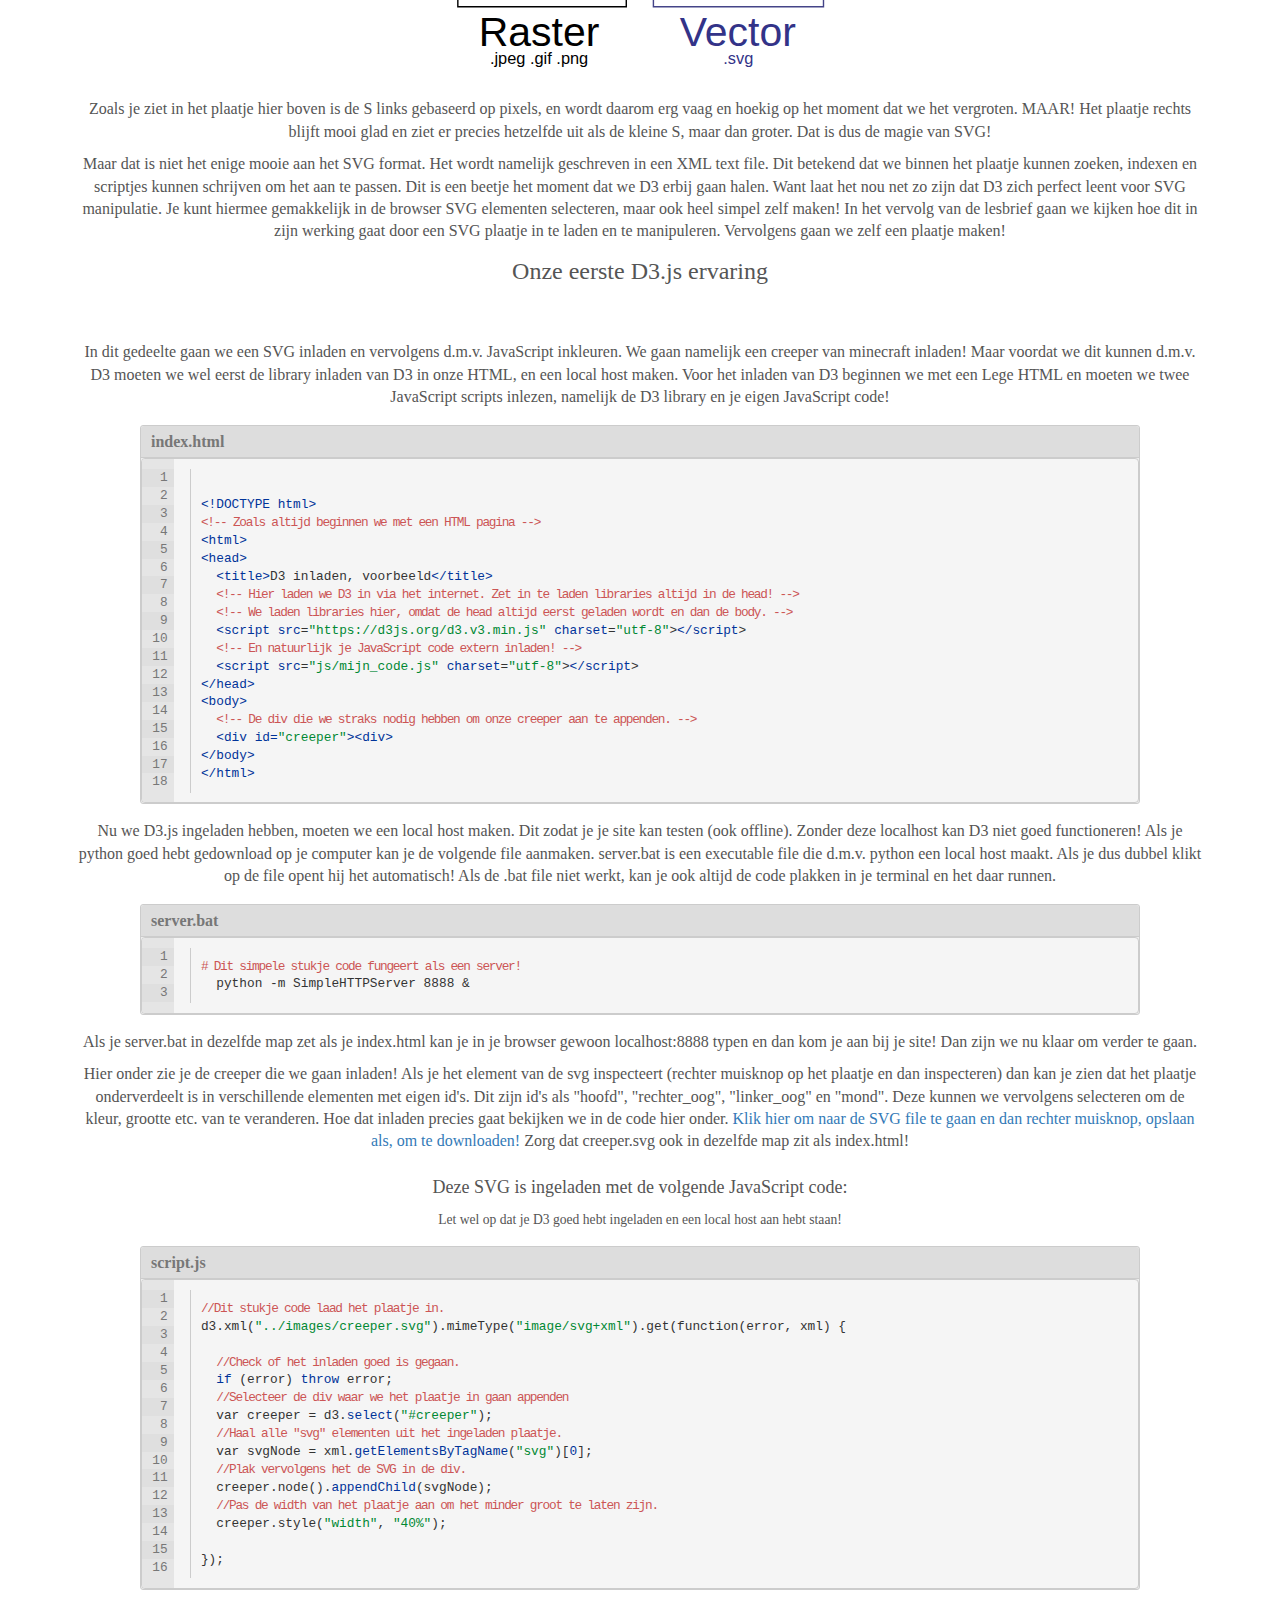
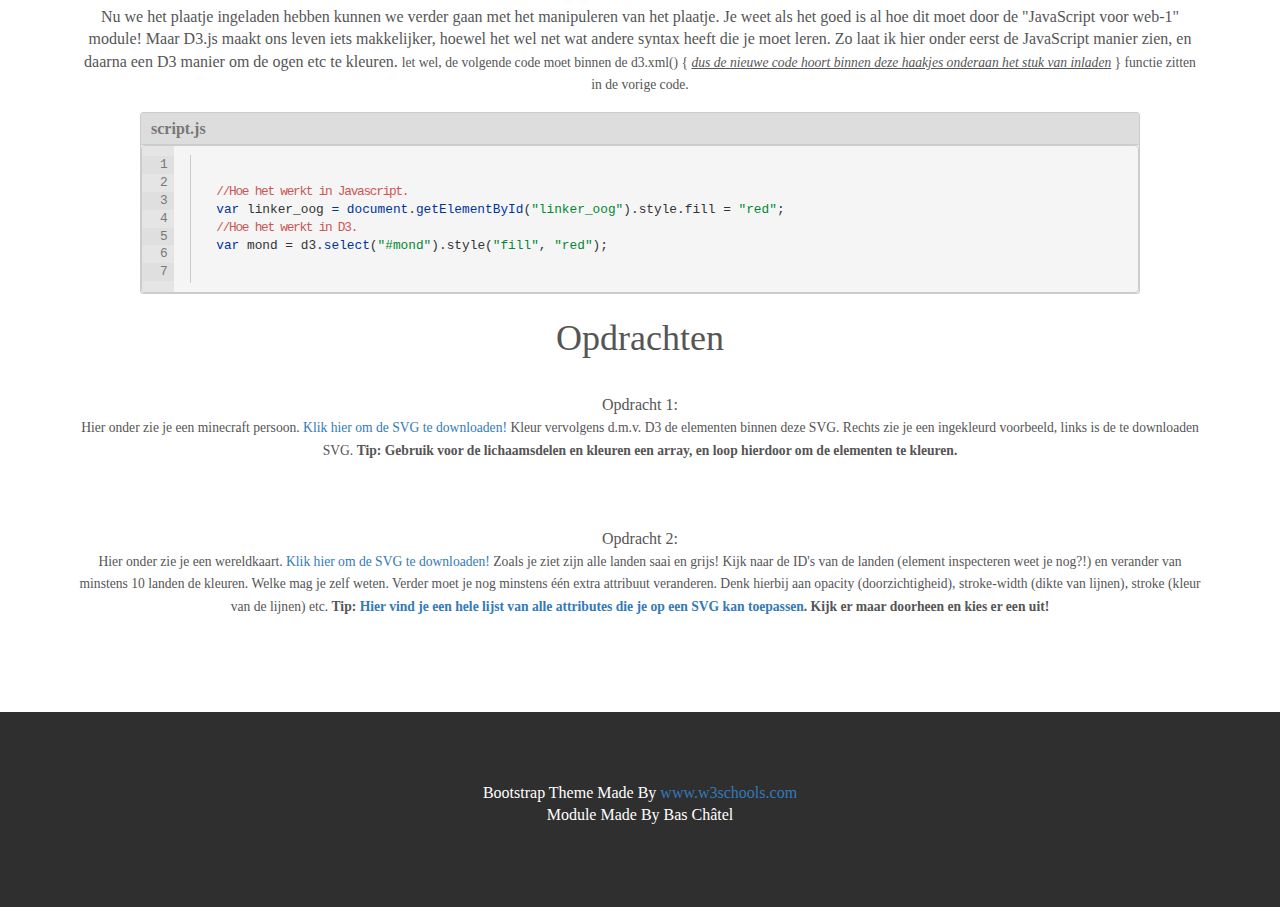
==== commit b4c35524: "dat" ====
--- a/lesbrieven/lesbrief_1.html
+++ b/lesbrieven/lesbrief_1.html
@@ -41,7 +41,7 @@
 <!-- First Container -->
 <div class="container-fluid bg-1 text-center">
   <h3 class="margin">Lesbrief 1</h3>
-  <p>In deze lesbrief gaan we de basics van D3 behandelen. Maar eerst laten we voortaan altijd aan het begin van de lesbrief een visualisatie zien, om de mogelijkheden van D3 te illustreren! Hier over zie je bijvoorbeeld een spelletje die gemaakt is, enkel met D3!</p>
+  <p>In deze lesbrief gaan we de basics van D3 behandelen. Maar eerst laten we voortaan altijd aan het begin van de lesbrief een visualisatie zien, om de mogelijkheden van D3 te illustreren! Hier over zie je bijvoorbeeld een spelletje dat gemaakt is, enkel met D3!</p>
   <svg id="game"></svg>
   <h4><strong>Auteur: wenchao jiang <br> <a href="https://github.com/wenchaojiang/d3game">Zo ziet de code eruit</a>. </strong></h4>
   <script src="https://d3js.org/d3.v3.min.js" charset="utf-8"></script>
